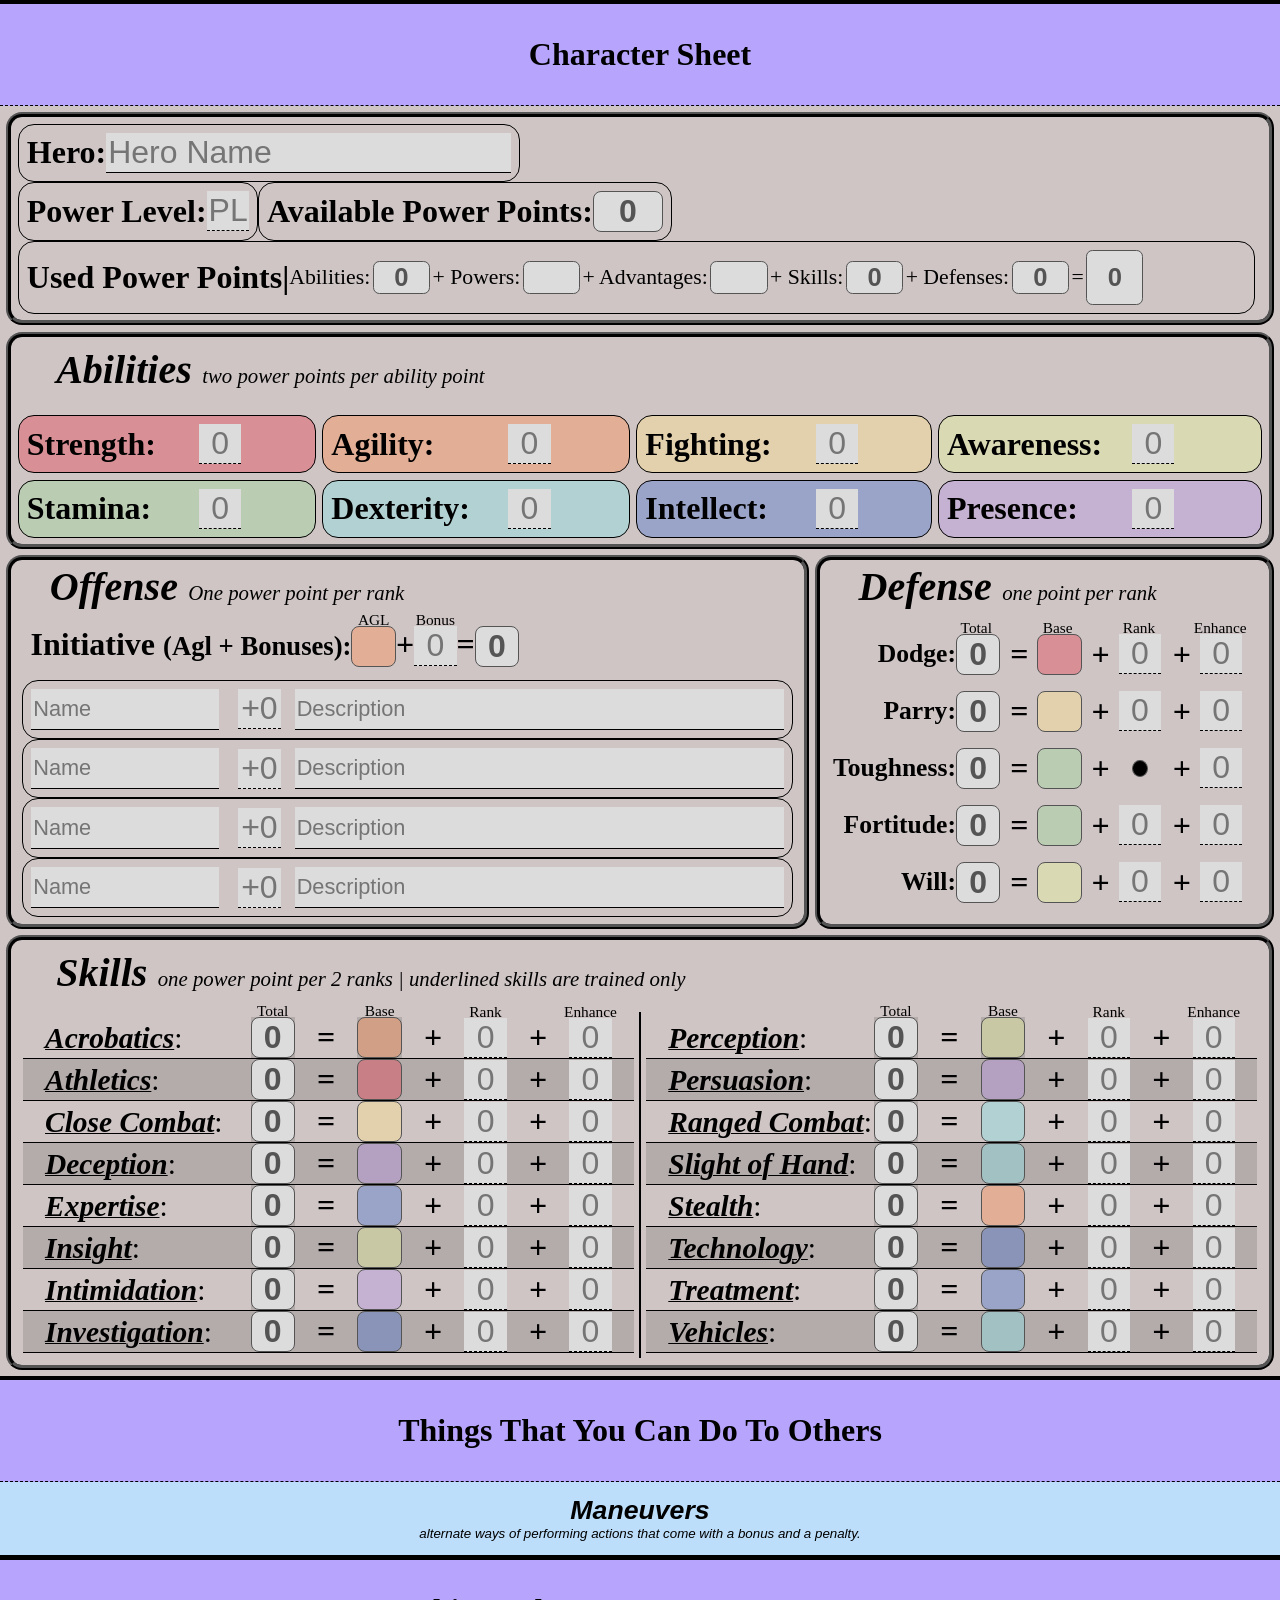
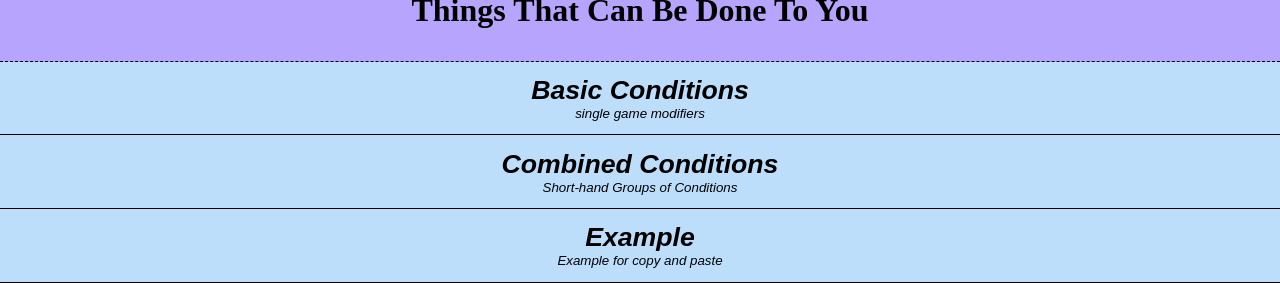
==== index.html @ 8c750462 "Rename Index.html to index.html" ====
<!DOCTYPE html>
<html lang="en">

<head>
    <meta charset="UTF-8">
    <meta name="viewport" content="width=device-width, initial-scale=1.0">
    <link rel="stylesheet" href="style.css">
    <script src="script.js" defer></script>
    <script src="sheetManager.js" defer></script>
    <title>Testing site</title>
</head>

<body>
    <div id="sectionSeparator">
        <H2>Character Sheet</H2>
    </div>
    <div id="characterinfo">
        <div id="basicinfo">
            <div class="inputgroup">
                <label>Hero:</label>
                <input type="text" placeholder="Hero Name" id="heroName">
            </div>
            <div id="row2">
                <div class="inputgroup">
                    <label>Power Level:</label>
                    <input type="number" id="powerLevel" placeholder="PL">
                </div>
                <div class="inputgroup">
                    <label>Available Power Points:</label>
                    <div class="errorwrapper">
                        <input type="number" id="availablePowerPoints" placeholder="" disabled>
                        <span class="errorflag">Extremely Loud Incorrect Buzzer</span>
                    </div>
                </div>
            </div>
            <div id="pointtotals">
                <label>Used Power Points|</label>
                <label class="small">Abilities:</label>
                <input id="usedAbilityPoints" class="usedPoints" disabled>
                <label class="small">+ Powers:</label>
                <input id="usedOffensePoints" class="usedPoints" disabled>
                <label class="small">+ Advantages:</label>
                <input id="UsedAdvantagePoints" class="usedPoints" disabled>
                <label class="small">+ Skills:</label>
                <input id="UsedSkillPoints" class="usedPoints" disabled>
                <label class="small">+ Defenses:</label>
                <input id="UsedDefenseStatPoints" class="usedPoints" disabled>
                <label class="small"> = </label>
                <input id="spentTotal" disabled>
            </div>
        </div>
        <div id="abilities">
            <div class="sectionTitle">
                <h1>Abilities</h1>
                <p>two power points per ability point</p>
            </div>
            <div class="inputgroup">
                <label>Strength:</label>
                <input type="number" id="strength" class="abilityscore" min="-5" placeholder="0">
            </div>
            <div class="inputgroup">
                <label>Agility:</label>
                <input type="number" id="agility" class="abilityscore" placeholder="0">
            </div>
            <div class="inputgroup">
                <label>Fighting:</label>
                <input type="number" id="fighting" class="abilityscore" placeholder="0">
            </div>
            <div class="inputgroup">
                <label>Awareness:</label>
                <input type="number" id="awareness" class="abilityscore" placeholder="0">
            </div>
            <div class="inputgroup">
                <label>Stamina:</label>
                <input type="number" id="stamina" class="abilityscore" placeholder="0">
            </div>
            <div class="inputgroup">
                <label>Dexterity:</label>
                <input type="number" id="dexterity" class="abilityscore" placeholder="0">
            </div>
            <div class="inputgroup">
                <label>Intellect:</label>
                <input type="number" id="intellect" class="abilityscore" placeholder="0">
            </div>
            <div class="inputgroup">
                <label>Presence:</label>
                <input type="number" id="presence" class="abilityscore" placeholder="0">
            </div>
        </div>
        <div id="combat">
            <div id="offense">
                <div class="sectionTitle">
                    <h1>Offense</h1>
                    <p>One power point per rank</p>
                </div>
                <div id="Initiativeblock">
                    <label>Initiative <small>(Agl + Bonuses):</small></label>
                    <div class="inputmarker">
                        <label>AGL</label>
                        <input type="number" class="agilityDisplay" disabled>
                    </div>
                    <label>+</label>
                    <div class="inputmarker">
                        <label>Bonus</label>
                        <input type="number" id="initiativeBonus" placeholder="0">
                    </div>
                    <label>=</label>
                    <input type="number" id="initiative" disabled>
                </div>
                <div class="inputgroup">
                    <input type="text" id="offensename1" placeholder="Name">
                    <input type="number" id="offenserank1" placeholder="+0">
                    <input type="text" id="offensedescription1" placeholder="Description">
                </div>
                <div class="inputgroup">
                    <input type="text" id="offensename2" placeholder="Name">
                    <input type="number" id="offenserank2" placeholder="+0">
                    <input type="text" id="offensedescription2" placeholder="Description">
                </div>
                <div class="inputgroup">
                    <input type="text" id="offensename3" placeholder="Name">
                    <input type="number" id="offenserank3" placeholder="+0">
                    <input type="text" id="offensedescription3" placeholder="Description">
                </div>
                <div class="inputgroup">
                    <input type="text" id="offensename4" placeholder="Name">
                    <input type="number" id="offenserank4" placeholder="+0">
                    <input type="text" id="offensedescription4" placeholder="Description">
                </div>
            </div>
            <div id="defense">
                <div class="sectionTitle">
                    <h1>Defense</h1>
                    <p>one point per rank</p>
                </div>
                <div class="inputgroup">
                    <label class="defname">Dodge:</label>
                    <div class="inputmarker">
                        <label>Total</label>
                        <input type="number" id="dodgeTotal" disabled>
                        <span id="dodgeToughnessError" class="errorflag">Dodge + Toughness cannot be greater than Power
                            Level</span>
                    </div>
                    <label>=</label>
                    <div class="inputmarker">
                        <label>base</label>
                        <input type="number" class="strengthDisplay" disabled>
                    </div>
                    <label>+</label>
                    <div class="inputmarker">
                        <label>rank</label>
                        <input type="number" id="dodgeRank" class="defenseRank" placeholder="0">
                    </div>
                    <label>+</label>
                    <div class="inputmarker">
                        <label>enhance</label>
                        <input type="number" id="dodgeEnhance" class="defenseEnhance" placeholder="0">
                    </div>
                </div>
                <div class="inputgroup">
                    <label class="defname">Parry:</label>
                    <div class="errorwrapper">
                        <input type="number" id="parryTotal" disabled>
                        <span id="parryToughnessError" class="errorflag">Parry + Toughness cannot be greater than Power
                            Level</span>
                    </div>
                    <label>=</label>
                    <input type="number" class="fightingDisplay" disabled>
                    <label>+</label>
                    <input type="number" id="parryRank" class="defenseRank" placeholder="0">
                    <label>+</label>
                    <input type="number" id="parryEnhance" class="defenseEnhance" placeholder="0">
                </div>
                <div class="inputgroup">
                    <label class="defname">Toughness:</label>
                    <div class="errorwrapper">
                        <input type="number" id="toughnessTotal" disabled class="TPConflict">
                        <span id="toughnessDodgeError" class="errorflag">
                            Dodge + Toughness cannot be greater than Power Level
                        </span>
                        <span id="toughnessParryError" class="errorflag">
                            Parry+ Toughness cannot be greater than Power Level
                        </span>
                        <span id="tdpError" class="errorflag">
                            Dodge + Toughness cannot be greater than Power Level<br>
                            &nbsp;Parry + Toughness cannot be greater than Power Level
                        </span>
                    </div>
                    <label>=</label>
                    <input type="number" class="staminaDisplay" disabled>
                    <label>+</label>
                    <input type="number" id="toughnessRank" class="defenseRank" disabled>
                    <label>+</label>
                    <input type="number" id="toughnessEnhance" class="defenseEnhance" placeholder="0">
                </div>
                <div class="inputgroup">
                    <label class="defname">Fortitude:</label>
                    <div class="errorwrapper">
                        <input type="number" id="fortitudeTotal" disabled>
                        <span id="fortitudeWillError" class="errorflag">
                            Fortitude + Will cannot be greater than Power Level
                        </span>
                    </div>
                    <label>=</label>
                    <input type="number" class="staminaDisplay" disabled>
                    <label>+</label>
                    <input type="number" id="fortitudeRank" class="defenseRank" placeholder="0">
                    <label>+</label>
                    <input type="number" id="fortitudeEnhance" class="defenseEnhance" placeholder="0">
                </div>
                <div class="inputgroup">
                    <label class="defname">Will:</label>
                    <div class="errorwrapper">
                        <input type="number" id="willTotal" disabled>
                        <span id="fortitudeWillError" class="errorflag">
                            Fortitude + Will cannot be greater than Power Level
                        </span>
                    </div>
                    <label>=</label>
                    <input type="number" class="awarenessDisplay" disabled>
                    <label>+</label>
                    <input type="number" id="willRank" class="defenseRank" placeholder="0">
                    <label>+</label>
                    <input type="number" id="willEnhance" class="defenseEnhance" placeholder="0">
                </div>
            </div>
        </div>
        <div id="skills">
            <div class="sectionTitle">
                <h1>Skills</h1>
                <p>one power point per 2 ranks | underlined skills are trained only</p>
            </div>
            <div id="skillList">
                <div class="skillSplitter">
                    <div class='skillinputgroup'>
                        <label class='skillName'> <strong>Acrobatics</strong>:</label>
                        <div class="inputmarker">
                            <label>Total</label>
                            <div class='errorwrapper'>
                                <input type='number' id='AcrobaticsTotal' class='skillTotal' disabled>
                                <span id='AcrobaticsError' class='errorflag'> Skill modifier totals cannot be more than
                                    Power Level +10 </span>
                            </div>
                        </div>
                        <label> =</label>
                        <div class="inputmarker">
                            <label>Base</label>
                            <input type='number' class='agilityDisplay skillDisplay' id='AcrobaticsDisplay' disabled>
                        </div>
                        <label> +</label>
                        <div class="inputmarker">
                            <label>Rank</label>
                            <input type='number' id='AcrobaticsRank' class='skillRank' placeholder='0'>
                        </div>
                        <label> +</label>
                        <div class="inputmarker">
                            <label>Enhance</label>
                            <input type='number' id='AcrobaticsEnhance' class='skillEnhance' placeholder='0'>
                        </div>
                    </div>
                    <div class='skillinputgroup'>
                        <label class='skillName'> <strong>Athletics</strong>:</label>
                        <div class='errorwrapper'>
                            <input type='number' id='AthleticsTotal' class='skillTotal' disabled>
                            <span id='AthleticsError' class='errorflag'> Skill modifier totals cannot be more than Power
                                Level +10 </span>
                        </div>
                        <label> =</label>
                        <input type='number' class='strengthDisplay skillDisplay' id='AthleticsDisplay' disabled>
                        <label> +</label>
                        <input type='number' id='AthleticsRank' class='skillRank' placeholder='0'>
                        <label> +</label>
                        <input type='number' id='AthleticsEnhance' class='skillEnhance' placeholder='0'>
                    </div>
                    <div class='skillinputgroup'>
                        <label class='skillName'> <strong>Close Combat</strong>:</label>
                        <div class='errorwrapper'>
                            <input type='number' id='CloseCombatTotal' class='skillTotal' disabled>
                            <span id='CloseCombatError' class='errorflag'> Skill modifier totals cannot be more than
                                Power Level +10 </span>
                        </div>
                        <label> =</label>
                        <input type='number' class='fightingDisplay skillDisplay' id='CloseCombatDisplay' disabled>
                        <label> +</label>
                        <input type='number' id='CloseCombatRank' class='skillRank' placeholder='0'>
                        <label> +</label>
                        <input type='number' id='CloseCombatEnhance' class='skillEnhance' placeholder='0'>
                    </div>
                    <div class='skillinputgroup'>
                        <label class='skillName'> <strong>Deception</strong>:</label>
                        <div class='errorwrapper'>
                            <input type='number' id='DeceptionTotal' class='skillTotal' disabled>
                            <span id='DeceptionError' class='errorflag'> Skill modifier totals cannot be more than Power
                                Level +10 </span>
                        </div>
                        <label> =</label>
                        <input type='number' class='presenceDisplay skillDisplay' id='DeceptionDisplay' disabled>
                        <label> +</label>
                        <input type='number' id='DeceptionRank' class='skillRank' placeholder='0'>
                        <label> +</label>
                        <input type='number' id='DeceptionEnhance' class='skillEnhance' placeholder='0'>
                    </div>
                    <div class='skillinputgroup'>
                        <label class='skillName'> <strong>Expertise</strong>:</label>
                        <div class='errorwrapper'>
                            <input type='number' id='ExpertiseTotal' class='skillTotal' disabled>
                            <span id='ExpertiseError' class='errorflag'> Skill modifier totals cannot be more than Power
                                Level +10 </span>
                        </div>
                        <label> =</label>
                        <input type='number' class='intellectDisplay skillDisplay' id='ExpertiseDisplay' disabled>
                        <label> +</label>
                        <input type='number' id='ExpertiseRank' class='skillRank' placeholder='0'>
                        <label> +</label>
                        <input type='number' id='ExpertiseEnhance' class='skillEnhance' placeholder='0'>
                    </div>
                    <div class='skillinputgroup'>
                        <label class='skillName'> <strong>Insight</strong>:</label>
                        <div class='errorwrapper'>
                            <input type='number' id='InsightTotal' class='skillTotal' disabled>
                            <span id='InsightError' class='errorflag'> Skill modifier totals cannot be more than Power
                                Level +10 </span>
                        </div>
                        <label> =</label>
                        <input type='number' class='awarenessDisplay skillDisplay' id='InsightDisplay' disabled>
                        <label> +</label>
                        <input type='number' id='InsightRank' class='skillRank' placeholder='0'>
                        <label> +</label>
                        <input type='number' id='InsightEnhance' class='skillEnhance' placeholder='0'>
                    </div>
                    <div class='skillinputgroup'>
                        <label class='skillName'> <strong>Intimidation</strong>:</label>
                        <div class='errorwrapper'>
                            <input type='number' id='IntimidationTotal' class='skillTotal' disabled>
                            <span id='IntimidationError' class='errorflag'> Skill modifier totals cannot be more than
                                Power Level +10 </span>
                        </div>
                        <label> =</label>
                        <input type='number' class='presenceDisplay skillDisplay' id='IntimidationDisplay' disabled>
                        <label> +</label>
                        <input type='number' id='IntimidationRank' class='skillRank' placeholder='0'>
                        <label> +</label>
                        <input type='number' id='IntimidationEnhance' class='skillEnhance' placeholder='0'>
                    </div>
                    <div class='skillinputgroup'>
                        <label class='skillName'> <strong>Investigation</strong>:</label>
                        <div class='errorwrapper'>
                            <input type='number' id='InvestigationTotal' class='skillTotal' disabled>
                            <span id='InvestigationError' class='errorflag'> Skill modifier totals cannot be more than
                                Power Level +10 </span>
                        </div>
                        <label> =</label>
                        <input type='number' class='intellectDisplay skillDisplay' id='InvestigationDisplay' disabled>
                        <label> +</label>
                        <input type='number' id='InvestigationRank' class='skillRank' placeholder='0'>
                        <label> +</label>
                        <input type='number' id='InvestigationEnhance' class='skillEnhance' placeholder='0'>
                    </div>
                </div>
                <div class="skillSplitter">
                    <div class='skillinputgroup'>
                        <label class='skillName'> <strong>Perception</strong>:</label>
                        <div class="inputmarker">
                            <label>total</label>
                            <div class='errorwrapper'>
                                <input type='number' id='PerceptionTotal' class='skillTotal' disabled>
                                <span id='PerceptionError' class='errorflag'> Skill modifier totals cannot be more than
                                    Power Level +10 </span>
                            </div>
                        </div>
                        <label> =</label>
                        <div class="inputmarker">
                            <label>Base</label>
                            <input type='number' class='awarenessDisplay skillDisplay' id='PerceptionDisplay' disabled>
                        </div>
                        <label> +</label>
                        <div class="inputmarker">
                            <label>Rank</label>
                            <input type='number' id='PerceptionRank' class='skillRank' placeholder='0'>
                        </div>
                        <label> +</label>
                        <div class="inputmarker">
                            <label>Enhance</label>
                            <input type='number' id='PerceptionEnhance' class='skillEnhance' placeholder='0'>
                        </div>
                    </div>
                    <div class='skillinputgroup'>
                        <label class='skillName'> <strong>Persuasion</strong>:</label>
                        <div class='errorwrapper'>
                            <input type='number' id='PersuasionTotal' class='skillTotal' disabled>
                            <span id='PersuasionError' class='errorflag'> Skill modifier totals cannot be more than
                                Power Level +10 </span>
                        </div>
                        <label> =</label>
                        <input type='number' class='presenceDisplay skillDisplay' id='PersuasionDisplay' disabled>
                        <label> +</label>
                        <input type='number' id='PersuasionRank' class='skillRank' placeholder='0'>
                        <label> +</label>
                        <input type='number' id='PersuasionEnhance' class='skillEnhance' placeholder='0'>
                    </div>
                    <div class='skillinputgroup'>
                        <label class='skillName'> <strong>Ranged Combat</strong>:</label>
                        <div class='errorwrapper'>
                            <input type='number' id='RangedCombatTotal' class='skillTotal' disabled>
                            <span id='RangedCombatError' class='errorflag'> Skill modifier totals cannot be more than
                                Power Level +10 </span>
                        </div>
                        <label> =</label>
                        <input type='number' class='dexterityDisplay skillDisplay' id='RangedCombatDisplay' disabled>
                        <label> +</label>
                        <input type='number' id='RangedCombatRank' class='skillRank' placeholder='0'>
                        <label> +</label>
                        <input type='number' id='RangedCombatEnhance' class='skillEnhance' placeholder='0'>
                    </div>
                    <div class='skillinputgroup'>
                        <label class='skillName'> <strong>Slight of Hand</strong>:</label>
                        <div class='errorwrapper'>
                            <input type='number' id='SlightofHandTotal' class='skillTotal' disabled>
                            <span id='SlightofHandError' class='errorflag'> Skill modifier totals cannot be more than
                                Power Level +10 </span>
                        </div>
                        <label> =</label>
                        <input type='number' class='dexterityDisplay skillDisplay' id='SlightofHandDisplay' disabled>
                        <label> +</label>
                        <input type='number' id='SlightofHandRank' class='skillRank' placeholder='0'>
                        <label> +</label>
                        <input type='number' id='SlightofHandEnhance' class='skillEnhance' placeholder='0'>
                    </div>
                    <div class='skillinputgroup'>
                        <label class='skillName'> <strong>Stealth</strong>:</label>
                        <div class='errorwrapper'>
                            <input type='number' id='StealthTotal' class='skillTotal' disabled>
                            <span id='StealthError' class='errorflag'> Skill modifier totals cannot be more than Power
                                Level +10 </span>
                        </div>
                        <label> =</label>
                        <input type='number' class='agilityDisplay skillDisplay' id='StealthDisplay' disabled>
                        <label> +</label>
                        <input type='number' id='StealthRank' class='skillRank' placeholder='0'>
                        <label> +</label>
                        <input type='number' id='StealthEnhance' class='skillEnhance' placeholder='0'>
                    </div>
                    <div class='skillinputgroup'>
                        <label class='skillName'> <strong>Technology</strong>:</label>
                        <div class='errorwrapper'>
                            <input type='number' id='TechnologyTotal' class='skillTotal' disabled>
                            <span id='TechnologyError' class='errorflag'> Skill modifier totals cannot be more than
                                Power Level +10 </span>
                        </div>
                        <label> =</label>
                        <input type='number' class='intellectDisplay skillDisplay' id='TechnologyDisplay' disabled>
                        <label> +</label>
                        <input type='number' id='TechnologyRank' class='skillRank' placeholder='0'>
                        <label> +</label>
                        <input type='number' id='TechnologyEnhance' class='skillEnhance' placeholder='0'>
                    </div>
                    <div class='skillinputgroup'>
                        <label class='skillName'> <strong>Treatment</strong>:</label>
                        <div class='errorwrapper'>
                            <input type='number' id='TreatmentTotal' class='skillTotal' disabled>
                            <span id='TreatmentError' class='errorflag'> Skill modifier totals cannot be more than Power
                                Level +10 </span>
                        </div>
                        <label> =</label>
                        <input type='number' class='intellectDisplay skillDisplay' id='TreatmentDisplay' disabled>
                        <label> +</label>
                        <input type='number' id='TreatmentRank' class='skillRank' placeholder='0'>
                        <label> +</label>
                        <input type='number' id='TreatmentEnhance' class='skillEnhance' placeholder='0'>
                    </div>
                    <div class='skillinputgroup'>
                        <label class='skillName'> <strong>Vehicles</strong>:</label>
                        <div class='errorwrapper'>
                            <input type='number' id='VehiclesTotal' class='skillTotal' disabled>
                            <span id='VehiclesError' class='errorflag'> Skill modifier totals cannot be more than Power
                                Level +10 </span>
                        </div>
                        <label> =</label>
                        <input type='number' class='dexterityDisplay skillDisplay' id='VehiclesDisplay' disabled>
                        <label> +</label>
                        <input type='number' id='VehiclesRank' class='skillRank' placeholder='0'>
                        <label> +</label>
                        <input type='number' id='VehiclesEnhance' class='skillEnhance' placeholder='0'>
                    </div>
                </div>
            </div>
        </div>
    </div>
    <div id="sectionSeparator">
        <H2>Things that you can do to others</H2>
    </div>
    <div id="Maneuvers">
        <button type="button" class="title">
            <p><strong>Maneuvers</strong></p>
            <p>alternate ways of performing actions that come with a bonus and a penalty.</p>
        </button>
        <div class="info">
            <p>
                The values listed in the table below are the maximum modifiers. Lower modifiers can be used as long as
                the
                bonus and penalty stay equal.<br>
                Maneuvers cannot be done if they would reduce the penalized modifier below +0 OR increase the modifier
                gaining the bonus to more than twice it's original value.
            </p>
            <table>
                <tr>
                    <th>Maneuver</th>
                    <th>Bonus</th>
                    <th>Penalty</th>
                    <th>Notes</th>
                </tr>
                <tr>
                    <td>Accurate Attack</td>
                    <td>+2 to hit</td>
                    <td>-2 to effect</td>
                    <td>---</td>
                </tr>
                <tr>
                    <td>All Out Attack</td>
                    <td>+2 to effect</td>
                    <td>-2 to defense</td>
                    <td>---</td>
                </tr>
                <tr>
                    <td>Defensive Attack</td>
                    <td>+2 to defense</td>
                    <td>-2 to hit</td>
                    <td>cannot be used with the defense action</td>
                </tr>
                <tr>
                    <td>Power Attack</td>
                    <td>+2 to effect</td>
                    <td>-2 to hit</td>
                    <td>---</td>
                </tr>
                <tr>
                    <td>Slam Attack</td>
                    <td>Damage = speed/damage +1 circumstance bonus (+2 at full speed)</td>
                    <td>Must roll TGH against half the damage dealt</td>
                    <td>---</td>
                </tr>
                <tr>
                    <td id="FinishingBlow">Finishing Blow</td>
                    <td>---</td>
                    <td>---</td>
                    <td>Auto hit OR attack vs a DC of 10 and auto crit on success</td>
                </tr>
                <tr>
                    <td>Team Up Attack</td>
                    <td>Combine multiple attackers to overwhelm an opponent</td>
                    <td>All involved characters must delay to the same turn <br> All attacks must be within 5 ranks of
                        each
                        other and resisted with the same effect.</td>
                    <td>
                        each attacker makes an attack against the defense, The largest effect rank gets a +2
                        circumstance
                        bonus to rank on 1 DoS or +5 on 3 &ge; DoS
                    </td>
                </tr>
            </table>
        </div>
    </div>
    <div id="sectionSeparator">
        <H2>Things that can be done to you</H2>
    </div>
    <div id="Conditions">
        <button type="button" class="title">
            <p><strong>Basic Conditions</strong></p>
            <p>single game modifiers</p>
        </button>
        <div class="info">
            <p>
                These are the basic building blocks of conditions.
            </p>
            <ul>
                <li><strong>Compelled:</strong> limited to free actions and one standard action per turn, chosen by
                    another, controlling character. superseded by Controlled.</li>
                <li><strong>Controlled:</strong> The character's actions each turn are dictated by another, controlling
                    character</li>
                <li><strong>Dazed:</strong> limited to free actions and a single standard action, that action may be
                    used
                    to move as usual. Superseded by Stunned</li>
                <li><strong>Debilitated:</strong> happens when a character has one or more abilities lowered below -5.
                    see the debilitated table below</li>
                <li><strong>Defenseless:</strong> Active defense of 0. allows for the Finishing Blow <a
                        href="#Maneuvers">maneuver</a></li>
                <li><strong>Disabled:</strong> -5 circumstance penalty on checks. If the penalty is for a specific check
                    it is added to the name. Superseded by Debilitated if it applies to the same ability</li>
                <li><strong>Fatigued:</strong> same as hindered, but characters recover after an hour of rest</li>
                <li><strong>Hindered:</strong> -1 speed rank (move at half speed). superseded by Immobile</li>
                <li><strong>Immobile:</strong> no movement speed and cannot move from the spot they occupy. Immobile
                    does not affect their ability to take actions</li>
                <li><strong>Impaired:</strong> -2 circumstance penalty on checks. If the penalty is for a specific check
                    it is added to the name superseded by Disabled</li>
                <li><strong>Normal:</strong> The character is unaffected by other conditions at this time, acting
                    normally</li>
                <li><strong>Stunned:</strong> Cannot take any actions, even free actions</li>
                <li><strong>Transformed:</strong> Some or all traits altered by an outside agency. Effects can vary
                    greatly however the character's character point total does not increase.</li>
                <li><strong>Unaware:</strong> Unable to make interaction or Perception checks or any action based on
                    them. If the penalty is for a specific check it is added to the name others have full concealment
                    from all of a character's unaware senses</li>
                <li><strong>Vulnerable:</strong> Active defenses are halved (rounding up). Superseded by Defenseless
                </li>
                <li><strong>Weakened:</strong> Temporary loss of character points in a trait. Superseded by Debilitated
                </li>
            </ul>
            <h3>Debilitated</h3>
            <p>Debilitated is the lowest that ability ranks can get, once debilitated they cannot lower any
                further</p>
            <table>
                <tr>
                    <th>Ability below -5</th>
                    <th>Effect</th>
                </tr>
                <tr>
                    <td>Strength, Agility, or Dexterity</td>
                    <td>Target is Defenseless, Immobilized, and Stunned</td>
                </tr>
                <tr>
                    <td>Stamina</td>
                    <td>Target is dying and has a -5 to Fortitude checks to avoid death</td>
                </tr>
                <tr>
                    <td>Fighting</td>
                    <td>Target is Dazed, Defenseless, and cannot make close attacks </td>
                </tr>
                <tr>
                    <td>Intellect, Awareness, or Presence</td>
                    <td>Target is Unaware and remains as such until restored to at least a -5 rank</td>
                </tr>
            </table>
        </div>
    </div>
    <div id="Combined Conditions">
        <button type="button" class="title">
            <p><strong>Combined Conditions</strong></p>
            <p>Short-hand Groups of Conditions</p>
        </button>
        <div class="info">
            <p>
                Combined conditions are, as the name implies, several basic conditions bundled under a single descriptor
                <br>
                The individual conditions that make up a combined condition can be removed or superseded with
                individually.
            <ul>
                <li><strong>Asleep:</strong> Defenseless, Stunned, and Unaware. <br> removed by a hearing perception
                    check over 3 DoS, any sudden movement, or any effect that allows a resistance check.</li>
                <li><strong>Blind:</strong> Hindered, Visually Unaware, and Vulnerable. Also may be Impaired or Disabled
                    for activities involving vision</li>
                <li><strong>Bound:</strong> Defenseless, Immobile, and Impaired</li>
                <li><strong>Deaf:</strong> Allows for Surprise Attacks, interaction is limited to sign-language and
                    lip-reading</li>
                <li><strong>Dying:</strong> Incapacitated and near death. When this condition is gained make a DC 15
                    Fort check. 1 DoS nothing happens, 2 Dos character stabilizes, Fail character remains dying. 3 total
                    DoF means death. Make fortitude checks until dead or stabilized </li>
                <li><strong>Entranced:</strong>Stunned, can only pay attention to the entrancing effect. <br> removed by
                    any obvious threat, or ally interaction check of DC 10 + effect rank</li>
                <li><strong>Exhausted:</strong> Impaired and Hindered. <br> recover after an hour of rest in comfort
                </li>
                <li><strong>Incapacitated:</strong> Defenseless, Stunned, and Unaware. Also fall Prone unless there is
                    outside support</li>
                <li><strong>Paralyzed:</strong> Defenseless, Immobile, Physically Stunned. unable to move by still aware
                    and able to do purely mental actions</li>
                <li><strong>Prone:</strong> Hindered. -5 circumstance penalty on close attack checks. Opponents gain a
                    +5 bonus to close attack checks but a -5 penalty to ranged attacks</li>
                <li><strong>Restrained:</strong> Hindered and Vulnerable. If the restraints are anchored to a immovable
                    object or character you are Immobile instead of Hindered</li>
                <li><strong>Staggered:</strong> Dazed and Hindered</li>
                <li><strong>Suprised:</strong> Stunned and Vulnerable</li>
            </ul>

        </div>
    </div>
    <div id="Example">
        <button type="button" class="title">
            <p><strong>Example</strong></p>
            <p>Example for copy and paste</p>
        </button>
        <div class="info">
            <p>
                This is where the description or extra notes go
            </p>
            <table>
                <tr>
                    <th>Column 1 Title</th>
                    <th>Column 2 Title</th>
                </tr>
                <tr>
                    <td>Column 1 Name</td>
                    <td>Column 2 Information</td>
                </tr>
            </table>

        </div>
    </div>
</body>

</html>
---- style.css ----
:root {
    /* General colors */
    --body-bg: rgb(207, 197, 197);
    --input-color: gainsboro;
    --error-color: rgb(248, 53, 53);
    /* ability colors */
    --str-color: rgba(231 62 79/.4);
    --agl-color: rgba(252 141 79/.4);
    --ftg-color: rgba(254 224 139/.4);
    --awe-color: rgba(230 245 152/.4);
    --sta-color: rgba(153 213 148/.4);
    --dex-color: rgba(132 225 230/.4);
    --int-color: rgba(73, 114, 202, 0.4);
    --pre-color: rgba(180 146 224/.4);

}

/* #region Remove the number arrows (not my code) */
input[type="number"]::-webkit-inner-spin-button,
input[type="number"]::-webkit-outer-spin-button {
    -webkit-appearance: none;
    margin: 0;
}

input[type="number"] {
    -moz-appearance: textfield;
    appearance: textfield;
}

/* #endregion */
body {
    margin: 0;
    background-color: var(--body-bg);
}

/* #region collapsables */
.active, .title:hover {
    background-color: rgb(227, 241, 252);
}

.title {
    background-color: rgb(188, 222, 250);
    padding: 1em;
    border: none;
    width: 100%;
    border-bottom: 1px solid;


    strong {
        font-size: 2em;
        font-weight: 550;
        text-align: center;
        margin-bottom: 0%;
        margin-top: 0;
    }

    p {
        text-align: center;
        font-weight: lighter;
        margin: 0;
        font-style: italic;
    }
}

.info {
    display: none;
    overflow: hidden;
    align-items: center;
    flex-direction: column;
    padding-bottom: 1em;
    background-color: white;

    p {
        padding-left: 5%;
        padding-right: 5%;
        text-align: center;
    }
}

/* #endregion */
/* #region Table rules */

tr:nth-child(even) {
    background-color: rgb(226, 241, 253);
}

td:first-child {
    font-weight: bold;
    padding: 1em;
}

td {
    padding: 1em;
}

th {
    padding: 1em;
    font-size: large;
    border-bottom: 1px solid;
}

table, th, td {
    border-left: 1px solid;
    border-right: 1px solid;
    border-collapse: collapse;
    text-align: center;
}

table {
    border: 1px solid;
    width: 90%;

}

/* #endregion */
/* #region list rules */
ul {
    list-style-type: none;
    column-count: 2;
    border: 1px solid;
    width: 90%;
    padding: .5em;
    margin: 0;
}

li {
    padding: .5em;

}

li:nth-child(even) {
    background-color: rgb(226, 241, 253);

}

/* #endregion */
/* #region general text */
h2 {
    text-align: center;
    text-transform: capitalize;
    font-size: 2em;
    padding: 1em;
    margin: auto;
    border-bottom: 1px dashed;
    border-top: 4px solid;
    background-color: rgb(183, 164, 252);
}

h3 {
    text-align: center;
    text-transform: capitalize;
    font-size: 1.7em;
    padding: 1em;
    margin: auto;
    border-bottom: 1px dashed;
    width: 100%;
}

.disabled {
    display: none;
}

/* #endregion */


#characterinfo {
    margin: 0;
    padding: 0;


    label {
        font-size: 2.5vw;
        font-weight: bold;
    }

    input[type="number"] {
        width: 3vw;
        text-align: center;
        border: none;
        border-bottom: 1px dashed;
    }

    input[disabled] {
        border: 1px solid;
        border-radius: .25em;
        font-weight: bold;
    }

    input {
        font-size: 2.5vw;
        border: none;
        border-bottom: 1px dashed;
        background-color: var(--input-color);
        padding: auto;

        &[type="text"] {
            border-bottom: 1px solid;
        }

        &.strengthDisplay {
            background-color: var(--str-color);
        }

        &.agilityDisplay {
            background-color: var(--agl-color);
        }

        &.fightingDisplay {
            background-color: var(--ftg-color);
        }

        &.awarenessDisplay {
            background-color: var(--awe-color)
        }

        &.staminaDisplay {
            background-color: var(--sta-color);
        }

        &.dexterityDisplay {
            background-color: var(--dex-color);
        }

        &.intellectDisplay {
            background-color: var(--int-color);
        }

        &.presenceDisplay {
            background-color: var(--pre-color);
        }
    }

    textarea {
        font-size: 2vw;
        border: none;
        border-bottom: 1px solid;
        background-color: var(--input-color);
        resize: none;
        field-sizing: content;
        min-height: 2.5vw;
        font-family: 'Gill Sans', 'Gill Sans MT', Calibri, 'Trebuchet MS', sans-serif;
    }

    .inputgroup {
        display: flex;
        flex-direction: row;
        align-items: center;
        border: 1px solid;
        width: fit-content;
        padding: .5em;
        border-radius: 1em;
    }

    .inputmarker {
        position: relative;

        label {
            font-size: 1.2vw;
            position: absolute;
            top: -1.2vw;
            left: 50%;
            transform: translate(-50%);
            font-weight: 300;
            text-align: center;
            text-transform: capitalize;

        }
    }


    .sectionTitle {
        display: inline-flex;
        align-items: baseline;
        grid-column: 1 /span 4;
        margin: 0;
        margin-left: 3vw;

        h1 {
            margin: 0;
            padding-bottom: 0;
            width: fit-content;
            font-size: 2.5em;
            font-style: oblique;
        }

        p {
            text-align: left;
            margin-left: .5em;
            font-size: 1.3em;
            font-style: oblique;
        }
    }
}

/* #region Error handling */
.errorwrapper {
    position: relative;
}

.errorflag {
    display: none;

}

.error, .TDConflict, .TPConflict, .TDPConflict {
    color: var(--error-color);
}

.error:hover+.errorflag {
    display: block;
    position: absolute;
    font-size: large;
    width: auto;
    padding: 1vw;
    left: 50%;
    top: 110%;
    transform: translate(-50%, 0);
    white-space: nowrap;
    z-index: 999;
    border: 3px var(--error-color) dashed;
    border-radius: 1em;
    box-shadow: 3px 5px black;
    background-color: var(--input-color);
}

/* #endregion */
#basicinfo {
    border: 5px ridge black;
    border-radius: 1em;
    padding: .5vw;
    margin: .5vw;

    #row2 {
        display: flex;
        flex-direction: row;

        #availablePowerPoints {
            width: 2em;
            background-color: var(--input-color);
        }

    }

    #pointtotals {

        display: flex;
        align-items: center;
        border: 1px solid;
        width: 98%;
        padding: .5em;
        border-radius: 1em;

        input {
            width: 4vw;
            font-size: 2vw;
            margin-right: .2vw;
            margin-left: .2vw;
            text-align: center;
        }

        label {
            white-space: nowrap;
        }

        label.small {
            font-size: 1.7vw;
            font-weight: 100;
            white-space: nowrap;
        }

        #spentTotal {
            width: 4vw;
            height: 4vw;
            font-weight: bold;
            text-align: center;
        }
    }
}

#abilities {
    display: grid;
    grid-template-columns: auto auto auto auto;
    grid-template-rows: auto auto auto;
    gap: .5vw;
    width: auto;
    border: 5px ridge black;
    border-radius: 1em;
    padding: .5vw;
    margin: .5vw;

    .inputgroup {
        display: grid;
        grid-template-columns: 50% 50%;
        gap: 2.5vw;
        width: auto;
        margin: 0;

    }

    .inputgroup {
        &:has(input[id="strength"]) {
            background-color: var(--str-color);
        }

        &:has(input[id="agility"]) {
            background-color: var(--agl-color);
        }

        &:has(input[id="fighting"]) {
            background-color: var(--ftg-color);
        }

        &:has(input[id="awareness"]) {
            background-color: var(--awe-color)
        }

        &:has(input[id="stamina"]) {
            background-color: var(--sta-color);
        }

        &:has(input[id="dexterity"]) {
            background-color: var(--dex-color);
        }

        &:has(input[id="intellect"]) {
            background-color: var(--int-color);
        }

        &:has(input[id="presence"]) {
            background-color: var(--pre-color);
        }
    }
}

#combat {
    display: grid;
    grid-template-columns: 7fr 4fr;
    column-gap: .5vw;
    margin: .5vw;
}

#offense {
    display: flex;
    flex-direction: column;
    border: 5px ridge black;
    border-radius: 1em;
    padding-bottom: .5vw;
    width: auto;

    #Initiativeblock {
        display: flex;
        margin-left: 1.5vw;
        width: 70%;
        margin-bottom: 1vw;
    }

    .inputgroup {
        display: grid;
        grid-template-columns: 25% 10% 65%;
        align-self: center;
        width: 95%;
        position: relative;

        input[placeholder="+0"] {
            align-self: center;
            margin-left: 25%;
            margin-right: 0%;
        }

        input[type="text"] {
            font-size: 1.7vw;
            height: 3vw;
        }

    }


}

#defense {
    border: 5px ridge black;
    border-radius: 1em;
    padding-bottom: .5em;
    padding-left: 0;
    position: relative;

    .inputgroup {
        display: grid;
        grid-template-columns: 30% 2fr 1fr 2fr 1fr 2fr 1fr 2fr;
        border: none;
        width: 95%;
        margin-right: .5vw;

    }

    .inputmarker {
        width: 75%;
    }

    .defname {
        padding: 0;
        font-size: 2vw;
        text-align: end;
    }

    #toughnessRank {
        align-self: center;
        border-radius: 100%;
        width: 25%;
        height: 35%;
        padding: 0vw;
        margin-left: 25%;
        background-color: black;
    }

    .TDConflict:hover~#toughnessDodgeError {
        display: block;
        position: absolute;
        font-size: large;
        width: auto;
        padding: 1vw;
        left: 50%;
        top: 110%;
        transform: translate(-50%, 0);
        white-space: nowrap;
        z-index: 999;
        border: 3px var(--error-color) dashed;
        border-radius: 1em;
        box-shadow: 3px 5px black;
        background-color: var(--input-color);
    }

    .TPConflict:hover~#toughnessParryError {
        display: block;
        position: absolute;
        font-size: large;
        width: auto;
        padding: 1vw;
        left: 50%;
        top: 110%;
        transform: translate(-50%, 0);
        white-space: nowrap;
        z-index: 999;
        border: 3px var(--error-color) dashed;
        border-radius: 1em;
        box-shadow: 3px 5px black;
        background-color: var(--input-color);
    }

    .TDPConflict:hover~#tdpError {
        display: block;
        position: absolute;
        font-size: large;
        width: auto;
        padding: 1vw;
        left: 50%;
        top: 110%;
        transform: translate(-50%, 0);
        white-space: nowrap;
        z-index: 999;
        border: 3px var(--error-color) dashed;
        border-radius: 1em;
        box-shadow: 3px 5px black;
        background-color: var(--input-color);
    }
}

#skills {
    width: auto;
    border: 5px ridge black;
    border-radius: 1em;
    padding: .5vw;
    margin: .5vw;
}

#skillList {
    display: grid;
    grid-template-columns: repeat(2, 1fr);
    
    .skillSplitter:first-child{
        border-right: .1vw solid;
    }

    .skillSplitter:last-child{
        border-left: .1vw solid;
    }

    .skillSplitter {
        margin: 0;
        padding: .4vw;
        div:nth-child(even) {
            background-color: rgb(180, 171, 171);
        }
    }

    .skillinputgroup {
        border-bottom: 1px solid black;
        display: flex;
        flex-direction: row;
        justify-content: space-evenly;
        align-items: baseline;

        .skillName {
            width: 30%;
            font-size: 2.3vw;
            text-align: start;
            font-weight: 300;
            white-space: nowrap;

            strong {
                font-style: oblique;
                text-decoration: underline 1px;
            }
        }
    }
}
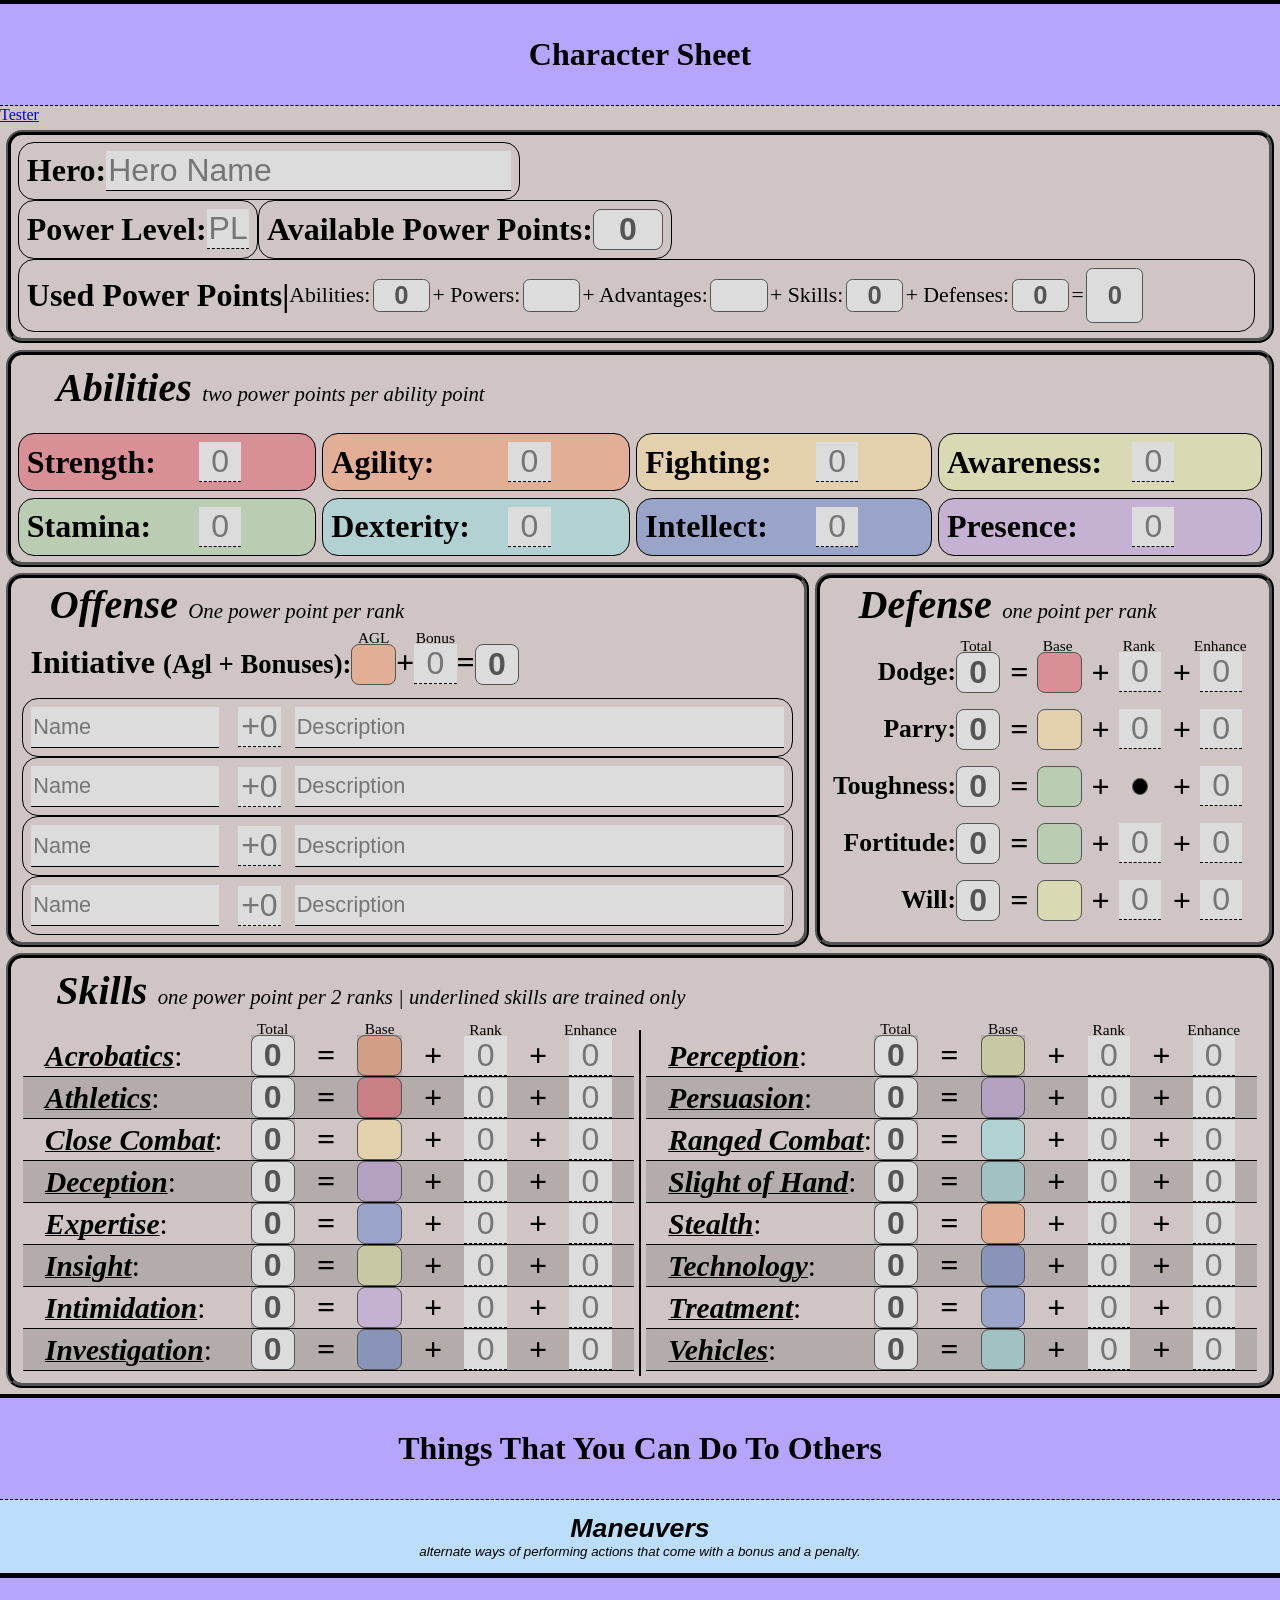
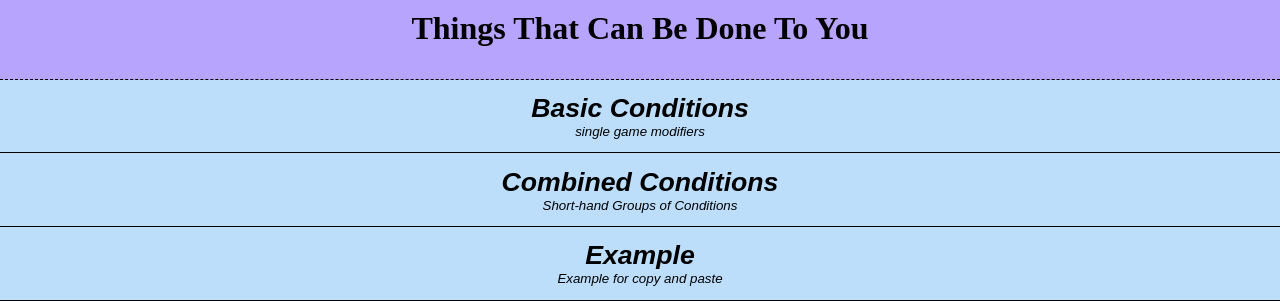
==== commit 2c5ad001: "ya" ====
--- a/index.html
+++ b/index.html
@@ -1,699 +1,700 @@
-<!DOCTYPE html>
-<html lang="en">
-
-<head>
-    <meta charset="UTF-8">
-    <meta name="viewport" content="width=device-width, initial-scale=1.0">
-    <link rel="stylesheet" href="style.css">
-    <script src="script.js" defer></script>
-    <script src="sheetManager.js" defer></script>
-    <title>Testing site</title>
-</head>
-
-<body>
-    <div id="sectionSeparator">
-        <H2>Character Sheet</H2>
-    </div>
-    <div id="characterinfo">
-        <div id="basicinfo">
-            <div class="inputgroup">
-                <label>Hero:</label>
-                <input type="text" placeholder="Hero Name" id="heroName">
-            </div>
-            <div id="row2">
-                <div class="inputgroup">
-                    <label>Power Level:</label>
-                    <input type="number" id="powerLevel" placeholder="PL">
-                </div>
-                <div class="inputgroup">
-                    <label>Available Power Points:</label>
-                    <div class="errorwrapper">
-                        <input type="number" id="availablePowerPoints" placeholder="" disabled>
-                        <span class="errorflag">Extremely Loud Incorrect Buzzer</span>
-                    </div>
-                </div>
-            </div>
-            <div id="pointtotals">
-                <label>Used Power Points|</label>
-                <label class="small">Abilities:</label>
-                <input id="usedAbilityPoints" class="usedPoints" disabled>
-                <label class="small">+ Powers:</label>
-                <input id="usedOffensePoints" class="usedPoints" disabled>
-                <label class="small">+ Advantages:</label>
-                <input id="UsedAdvantagePoints" class="usedPoints" disabled>
-                <label class="small">+ Skills:</label>
-                <input id="UsedSkillPoints" class="usedPoints" disabled>
-                <label class="small">+ Defenses:</label>
-                <input id="UsedDefenseStatPoints" class="usedPoints" disabled>
-                <label class="small"> = </label>
-                <input id="spentTotal" disabled>
-            </div>
-        </div>
-        <div id="abilities">
-            <div class="sectionTitle">
-                <h1>Abilities</h1>
-                <p>two power points per ability point</p>
-            </div>
-            <div class="inputgroup">
-                <label>Strength:</label>
-                <input type="number" id="strength" class="abilityscore" min="-5" placeholder="0">
-            </div>
-            <div class="inputgroup">
-                <label>Agility:</label>
-                <input type="number" id="agility" class="abilityscore" placeholder="0">
-            </div>
-            <div class="inputgroup">
-                <label>Fighting:</label>
-                <input type="number" id="fighting" class="abilityscore" placeholder="0">
-            </div>
-            <div class="inputgroup">
-                <label>Awareness:</label>
-                <input type="number" id="awareness" class="abilityscore" placeholder="0">
-            </div>
-            <div class="inputgroup">
-                <label>Stamina:</label>
-                <input type="number" id="stamina" class="abilityscore" placeholder="0">
-            </div>
-            <div class="inputgroup">
-                <label>Dexterity:</label>
-                <input type="number" id="dexterity" class="abilityscore" placeholder="0">
-            </div>
-            <div class="inputgroup">
-                <label>Intellect:</label>
-                <input type="number" id="intellect" class="abilityscore" placeholder="0">
-            </div>
-            <div class="inputgroup">
-                <label>Presence:</label>
-                <input type="number" id="presence" class="abilityscore" placeholder="0">
-            </div>
-        </div>
-        <div id="combat">
-            <div id="offense">
-                <div class="sectionTitle">
-                    <h1>Offense</h1>
-                    <p>One power point per rank</p>
-                </div>
-                <div id="Initiativeblock">
-                    <label>Initiative <small>(Agl + Bonuses):</small></label>
-                    <div class="inputmarker">
-                        <label>AGL</label>
-                        <input type="number" class="agilityDisplay" disabled>
-                    </div>
-                    <label>+</label>
-                    <div class="inputmarker">
-                        <label>Bonus</label>
-                        <input type="number" id="initiativeBonus" placeholder="0">
-                    </div>
-                    <label>=</label>
-                    <input type="number" id="initiative" disabled>
-                </div>
-                <div class="inputgroup">
-                    <input type="text" id="offensename1" placeholder="Name">
-                    <input type="number" id="offenserank1" placeholder="+0">
-                    <input type="text" id="offensedescription1" placeholder="Description">
-                </div>
-                <div class="inputgroup">
-                    <input type="text" id="offensename2" placeholder="Name">
-                    <input type="number" id="offenserank2" placeholder="+0">
-                    <input type="text" id="offensedescription2" placeholder="Description">
-                </div>
-                <div class="inputgroup">
-                    <input type="text" id="offensename3" placeholder="Name">
-                    <input type="number" id="offenserank3" placeholder="+0">
-                    <input type="text" id="offensedescription3" placeholder="Description">
-                </div>
-                <div class="inputgroup">
-                    <input type="text" id="offensename4" placeholder="Name">
-                    <input type="number" id="offenserank4" placeholder="+0">
-                    <input type="text" id="offensedescription4" placeholder="Description">
-                </div>
-            </div>
-            <div id="defense">
-                <div class="sectionTitle">
-                    <h1>Defense</h1>
-                    <p>one point per rank</p>
-                </div>
-                <div class="inputgroup">
-                    <label class="defname">Dodge:</label>
-                    <div class="inputmarker">
-                        <label>Total</label>
-                        <input type="number" id="dodgeTotal" disabled>
-                        <span id="dodgeToughnessError" class="errorflag">Dodge + Toughness cannot be greater than Power
-                            Level</span>
-                    </div>
-                    <label>=</label>
-                    <div class="inputmarker">
-                        <label>base</label>
-                        <input type="number" class="strengthDisplay" disabled>
-                    </div>
-                    <label>+</label>
-                    <div class="inputmarker">
-                        <label>rank</label>
-                        <input type="number" id="dodgeRank" class="defenseRank" placeholder="0">
-                    </div>
-                    <label>+</label>
-                    <div class="inputmarker">
-                        <label>enhance</label>
-                        <input type="number" id="dodgeEnhance" class="defenseEnhance" placeholder="0">
-                    </div>
-                </div>
-                <div class="inputgroup">
-                    <label class="defname">Parry:</label>
-                    <div class="errorwrapper">
-                        <input type="number" id="parryTotal" disabled>
-                        <span id="parryToughnessError" class="errorflag">Parry + Toughness cannot be greater than Power
-                            Level</span>
-                    </div>
-                    <label>=</label>
-                    <input type="number" class="fightingDisplay" disabled>
-                    <label>+</label>
-                    <input type="number" id="parryRank" class="defenseRank" placeholder="0">
-                    <label>+</label>
-                    <input type="number" id="parryEnhance" class="defenseEnhance" placeholder="0">
-                </div>
-                <div class="inputgroup">
-                    <label class="defname">Toughness:</label>
-                    <div class="errorwrapper">
-                        <input type="number" id="toughnessTotal" disabled class="TPConflict">
-                        <span id="toughnessDodgeError" class="errorflag">
-                            Dodge + Toughness cannot be greater than Power Level
-                        </span>
-                        <span id="toughnessParryError" class="errorflag">
-                            Parry+ Toughness cannot be greater than Power Level
-                        </span>
-                        <span id="tdpError" class="errorflag">
-                            Dodge + Toughness cannot be greater than Power Level<br>
-                            &nbsp;Parry + Toughness cannot be greater than Power Level
-                        </span>
-                    </div>
-                    <label>=</label>
-                    <input type="number" class="staminaDisplay" disabled>
-                    <label>+</label>
-                    <input type="number" id="toughnessRank" class="defenseRank" disabled>
-                    <label>+</label>
-                    <input type="number" id="toughnessEnhance" class="defenseEnhance" placeholder="0">
-                </div>
-                <div class="inputgroup">
-                    <label class="defname">Fortitude:</label>
-                    <div class="errorwrapper">
-                        <input type="number" id="fortitudeTotal" disabled>
-                        <span id="fortitudeWillError" class="errorflag">
-                            Fortitude + Will cannot be greater than Power Level
-                        </span>
-                    </div>
-                    <label>=</label>
-                    <input type="number" class="staminaDisplay" disabled>
-                    <label>+</label>
-                    <input type="number" id="fortitudeRank" class="defenseRank" placeholder="0">
-                    <label>+</label>
-                    <input type="number" id="fortitudeEnhance" class="defenseEnhance" placeholder="0">
-                </div>
-                <div class="inputgroup">
-                    <label class="defname">Will:</label>
-                    <div class="errorwrapper">
-                        <input type="number" id="willTotal" disabled>
-                        <span id="fortitudeWillError" class="errorflag">
-                            Fortitude + Will cannot be greater than Power Level
-                        </span>
-                    </div>
-                    <label>=</label>
-                    <input type="number" class="awarenessDisplay" disabled>
-                    <label>+</label>
-                    <input type="number" id="willRank" class="defenseRank" placeholder="0">
-                    <label>+</label>
-                    <input type="number" id="willEnhance" class="defenseEnhance" placeholder="0">
-                </div>
-            </div>
-        </div>
-        <div id="skills">
-            <div class="sectionTitle">
-                <h1>Skills</h1>
-                <p>one power point per 2 ranks | underlined skills are trained only</p>
-            </div>
-            <div id="skillList">
-                <div class="skillSplitter">
-                    <div class='skillinputgroup'>
-                        <label class='skillName'> <strong>Acrobatics</strong>:</label>
-                        <div class="inputmarker">
-                            <label>Total</label>
-                            <div class='errorwrapper'>
-                                <input type='number' id='AcrobaticsTotal' class='skillTotal' disabled>
-                                <span id='AcrobaticsError' class='errorflag'> Skill modifier totals cannot be more than
-                                    Power Level +10 </span>
-                            </div>
-                        </div>
-                        <label> =</label>
-                        <div class="inputmarker">
-                            <label>Base</label>
-                            <input type='number' class='agilityDisplay skillDisplay' id='AcrobaticsDisplay' disabled>
-                        </div>
-                        <label> +</label>
-                        <div class="inputmarker">
-                            <label>Rank</label>
-                            <input type='number' id='AcrobaticsRank' class='skillRank' placeholder='0'>
-                        </div>
-                        <label> +</label>
-                        <div class="inputmarker">
-                            <label>Enhance</label>
-                            <input type='number' id='AcrobaticsEnhance' class='skillEnhance' placeholder='0'>
-                        </div>
-                    </div>
-                    <div class='skillinputgroup'>
-                        <label class='skillName'> <strong>Athletics</strong>:</label>
-                        <div class='errorwrapper'>
-                            <input type='number' id='AthleticsTotal' class='skillTotal' disabled>
-                            <span id='AthleticsError' class='errorflag'> Skill modifier totals cannot be more than Power
-                                Level +10 </span>
-                        </div>
-                        <label> =</label>
-                        <input type='number' class='strengthDisplay skillDisplay' id='AthleticsDisplay' disabled>
-                        <label> +</label>
-                        <input type='number' id='AthleticsRank' class='skillRank' placeholder='0'>
-                        <label> +</label>
-                        <input type='number' id='AthleticsEnhance' class='skillEnhance' placeholder='0'>
-                    </div>
-                    <div class='skillinputgroup'>
-                        <label class='skillName'> <strong>Close Combat</strong>:</label>
-                        <div class='errorwrapper'>
-                            <input type='number' id='CloseCombatTotal' class='skillTotal' disabled>
-                            <span id='CloseCombatError' class='errorflag'> Skill modifier totals cannot be more than
-                                Power Level +10 </span>
-                        </div>
-                        <label> =</label>
-                        <input type='number' class='fightingDisplay skillDisplay' id='CloseCombatDisplay' disabled>
-                        <label> +</label>
-                        <input type='number' id='CloseCombatRank' class='skillRank' placeholder='0'>
-                        <label> +</label>
-                        <input type='number' id='CloseCombatEnhance' class='skillEnhance' placeholder='0'>
-                    </div>
-                    <div class='skillinputgroup'>
-                        <label class='skillName'> <strong>Deception</strong>:</label>
-                        <div class='errorwrapper'>
-                            <input type='number' id='DeceptionTotal' class='skillTotal' disabled>
-                            <span id='DeceptionError' class='errorflag'> Skill modifier totals cannot be more than Power
-                                Level +10 </span>
-                        </div>
-                        <label> =</label>
-                        <input type='number' class='presenceDisplay skillDisplay' id='DeceptionDisplay' disabled>
-                        <label> +</label>
-                        <input type='number' id='DeceptionRank' class='skillRank' placeholder='0'>
-                        <label> +</label>
-                        <input type='number' id='DeceptionEnhance' class='skillEnhance' placeholder='0'>
-                    </div>
-                    <div class='skillinputgroup'>
-                        <label class='skillName'> <strong>Expertise</strong>:</label>
-                        <div class='errorwrapper'>
-                            <input type='number' id='ExpertiseTotal' class='skillTotal' disabled>
-                            <span id='ExpertiseError' class='errorflag'> Skill modifier totals cannot be more than Power
-                                Level +10 </span>
-                        </div>
-                        <label> =</label>
-                        <input type='number' class='intellectDisplay skillDisplay' id='ExpertiseDisplay' disabled>
-                        <label> +</label>
-                        <input type='number' id='ExpertiseRank' class='skillRank' placeholder='0'>
-                        <label> +</label>
-                        <input type='number' id='ExpertiseEnhance' class='skillEnhance' placeholder='0'>
-                    </div>
-                    <div class='skillinputgroup'>
-                        <label class='skillName'> <strong>Insight</strong>:</label>
-                        <div class='errorwrapper'>
-                            <input type='number' id='InsightTotal' class='skillTotal' disabled>
-                            <span id='InsightError' class='errorflag'> Skill modifier totals cannot be more than Power
-                                Level +10 </span>
-                        </div>
-                        <label> =</label>
-                        <input type='number' class='awarenessDisplay skillDisplay' id='InsightDisplay' disabled>
-                        <label> +</label>
-                        <input type='number' id='InsightRank' class='skillRank' placeholder='0'>
-                        <label> +</label>
-                        <input type='number' id='InsightEnhance' class='skillEnhance' placeholder='0'>
-                    </div>
-                    <div class='skillinputgroup'>
-                        <label class='skillName'> <strong>Intimidation</strong>:</label>
-                        <div class='errorwrapper'>
-                            <input type='number' id='IntimidationTotal' class='skillTotal' disabled>
-                            <span id='IntimidationError' class='errorflag'> Skill modifier totals cannot be more than
-                                Power Level +10 </span>
-                        </div>
-                        <label> =</label>
-                        <input type='number' class='presenceDisplay skillDisplay' id='IntimidationDisplay' disabled>
-                        <label> +</label>
-                        <input type='number' id='IntimidationRank' class='skillRank' placeholder='0'>
-                        <label> +</label>
-                        <input type='number' id='IntimidationEnhance' class='skillEnhance' placeholder='0'>
-                    </div>
-                    <div class='skillinputgroup'>
-                        <label class='skillName'> <strong>Investigation</strong>:</label>
-                        <div class='errorwrapper'>
-                            <input type='number' id='InvestigationTotal' class='skillTotal' disabled>
-                            <span id='InvestigationError' class='errorflag'> Skill modifier totals cannot be more than
-                                Power Level +10 </span>
-                        </div>
-                        <label> =</label>
-                        <input type='number' class='intellectDisplay skillDisplay' id='InvestigationDisplay' disabled>
-                        <label> +</label>
-                        <input type='number' id='InvestigationRank' class='skillRank' placeholder='0'>
-                        <label> +</label>
-                        <input type='number' id='InvestigationEnhance' class='skillEnhance' placeholder='0'>
-                    </div>
-                </div>
-                <div class="skillSplitter">
-                    <div class='skillinputgroup'>
-                        <label class='skillName'> <strong>Perception</strong>:</label>
-                        <div class="inputmarker">
-                            <label>total</label>
-                            <div class='errorwrapper'>
-                                <input type='number' id='PerceptionTotal' class='skillTotal' disabled>
-                                <span id='PerceptionError' class='errorflag'> Skill modifier totals cannot be more than
-                                    Power Level +10 </span>
-                            </div>
-                        </div>
-                        <label> =</label>
-                        <div class="inputmarker">
-                            <label>Base</label>
-                            <input type='number' class='awarenessDisplay skillDisplay' id='PerceptionDisplay' disabled>
-                        </div>
-                        <label> +</label>
-                        <div class="inputmarker">
-                            <label>Rank</label>
-                            <input type='number' id='PerceptionRank' class='skillRank' placeholder='0'>
-                        </div>
-                        <label> +</label>
-                        <div class="inputmarker">
-                            <label>Enhance</label>
-                            <input type='number' id='PerceptionEnhance' class='skillEnhance' placeholder='0'>
-                        </div>
-                    </div>
-                    <div class='skillinputgroup'>
-                        <label class='skillName'> <strong>Persuasion</strong>:</label>
-                        <div class='errorwrapper'>
-                            <input type='number' id='PersuasionTotal' class='skillTotal' disabled>
-                            <span id='PersuasionError' class='errorflag'> Skill modifier totals cannot be more than
-                                Power Level +10 </span>
-                        </div>
-                        <label> =</label>
-                        <input type='number' class='presenceDisplay skillDisplay' id='PersuasionDisplay' disabled>
-                        <label> +</label>
-                        <input type='number' id='PersuasionRank' class='skillRank' placeholder='0'>
-                        <label> +</label>
-                        <input type='number' id='PersuasionEnhance' class='skillEnhance' placeholder='0'>
-                    </div>
-                    <div class='skillinputgroup'>
-                        <label class='skillName'> <strong>Ranged Combat</strong>:</label>
-                        <div class='errorwrapper'>
-                            <input type='number' id='RangedCombatTotal' class='skillTotal' disabled>
-                            <span id='RangedCombatError' class='errorflag'> Skill modifier totals cannot be more than
-                                Power Level +10 </span>
-                        </div>
-                        <label> =</label>
-                        <input type='number' class='dexterityDisplay skillDisplay' id='RangedCombatDisplay' disabled>
-                        <label> +</label>
-                        <input type='number' id='RangedCombatRank' class='skillRank' placeholder='0'>
-                        <label> +</label>
-                        <input type='number' id='RangedCombatEnhance' class='skillEnhance' placeholder='0'>
-                    </div>
-                    <div class='skillinputgroup'>
-                        <label class='skillName'> <strong>Slight of Hand</strong>:</label>
-                        <div class='errorwrapper'>
-                            <input type='number' id='SlightofHandTotal' class='skillTotal' disabled>
-                            <span id='SlightofHandError' class='errorflag'> Skill modifier totals cannot be more than
-                                Power Level +10 </span>
-                        </div>
-                        <label> =</label>
-                        <input type='number' class='dexterityDisplay skillDisplay' id='SlightofHandDisplay' disabled>
-                        <label> +</label>
-                        <input type='number' id='SlightofHandRank' class='skillRank' placeholder='0'>
-                        <label> +</label>
-                        <input type='number' id='SlightofHandEnhance' class='skillEnhance' placeholder='0'>
-                    </div>
-                    <div class='skillinputgroup'>
-                        <label class='skillName'> <strong>Stealth</strong>:</label>
-                        <div class='errorwrapper'>
-                            <input type='number' id='StealthTotal' class='skillTotal' disabled>
-                            <span id='StealthError' class='errorflag'> Skill modifier totals cannot be more than Power
-                                Level +10 </span>
-                        </div>
-                        <label> =</label>
-                        <input type='number' class='agilityDisplay skillDisplay' id='StealthDisplay' disabled>
-                        <label> +</label>
-                        <input type='number' id='StealthRank' class='skillRank' placeholder='0'>
-                        <label> +</label>
-                        <input type='number' id='StealthEnhance' class='skillEnhance' placeholder='0'>
-                    </div>
-                    <div class='skillinputgroup'>
-                        <label class='skillName'> <strong>Technology</strong>:</label>
-                        <div class='errorwrapper'>
-                            <input type='number' id='TechnologyTotal' class='skillTotal' disabled>
-                            <span id='TechnologyError' class='errorflag'> Skill modifier totals cannot be more than
-                                Power Level +10 </span>
-                        </div>
-                        <label> =</label>
-                        <input type='number' class='intellectDisplay skillDisplay' id='TechnologyDisplay' disabled>
-                        <label> +</label>
-                        <input type='number' id='TechnologyRank' class='skillRank' placeholder='0'>
-                        <label> +</label>
-                        <input type='number' id='TechnologyEnhance' class='skillEnhance' placeholder='0'>
-                    </div>
-                    <div class='skillinputgroup'>
-                        <label class='skillName'> <strong>Treatment</strong>:</label>
-                        <div class='errorwrapper'>
-                            <input type='number' id='TreatmentTotal' class='skillTotal' disabled>
-                            <span id='TreatmentError' class='errorflag'> Skill modifier totals cannot be more than Power
-                                Level +10 </span>
-                        </div>
-                        <label> =</label>
-                        <input type='number' class='intellectDisplay skillDisplay' id='TreatmentDisplay' disabled>
-                        <label> +</label>
-                        <input type='number' id='TreatmentRank' class='skillRank' placeholder='0'>
-                        <label> +</label>
-                        <input type='number' id='TreatmentEnhance' class='skillEnhance' placeholder='0'>
-                    </div>
-                    <div class='skillinputgroup'>
-                        <label class='skillName'> <strong>Vehicles</strong>:</label>
-                        <div class='errorwrapper'>
-                            <input type='number' id='VehiclesTotal' class='skillTotal' disabled>
-                            <span id='VehiclesError' class='errorflag'> Skill modifier totals cannot be more than Power
-                                Level +10 </span>
-                        </div>
-                        <label> =</label>
-                        <input type='number' class='dexterityDisplay skillDisplay' id='VehiclesDisplay' disabled>
-                        <label> +</label>
-                        <input type='number' id='VehiclesRank' class='skillRank' placeholder='0'>
-                        <label> +</label>
-                        <input type='number' id='VehiclesEnhance' class='skillEnhance' placeholder='0'>
-                    </div>
-                </div>
-            </div>
-        </div>
-    </div>
-    <div id="sectionSeparator">
-        <H2>Things that you can do to others</H2>
-    </div>
-    <div id="Maneuvers">
-        <button type="button" class="title">
-            <p><strong>Maneuvers</strong></p>
-            <p>alternate ways of performing actions that come with a bonus and a penalty.</p>
-        </button>
-        <div class="info">
-            <p>
-                The values listed in the table below are the maximum modifiers. Lower modifiers can be used as long as
-                the
-                bonus and penalty stay equal.<br>
-                Maneuvers cannot be done if they would reduce the penalized modifier below +0 OR increase the modifier
-                gaining the bonus to more than twice it's original value.
-            </p>
-            <table>
-                <tr>
-                    <th>Maneuver</th>
-                    <th>Bonus</th>
-                    <th>Penalty</th>
-                    <th>Notes</th>
-                </tr>
-                <tr>
-                    <td>Accurate Attack</td>
-                    <td>+2 to hit</td>
-                    <td>-2 to effect</td>
-                    <td>---</td>
-                </tr>
-                <tr>
-                    <td>All Out Attack</td>
-                    <td>+2 to effect</td>
-                    <td>-2 to defense</td>
-                    <td>---</td>
-                </tr>
-                <tr>
-                    <td>Defensive Attack</td>
-                    <td>+2 to defense</td>
-                    <td>-2 to hit</td>
-                    <td>cannot be used with the defense action</td>
-                </tr>
-                <tr>
-                    <td>Power Attack</td>
-                    <td>+2 to effect</td>
-                    <td>-2 to hit</td>
-                    <td>---</td>
-                </tr>
-                <tr>
-                    <td>Slam Attack</td>
-                    <td>Damage = speed/damage +1 circumstance bonus (+2 at full speed)</td>
-                    <td>Must roll TGH against half the damage dealt</td>
-                    <td>---</td>
-                </tr>
-                <tr>
-                    <td id="FinishingBlow">Finishing Blow</td>
-                    <td>---</td>
-                    <td>---</td>
-                    <td>Auto hit OR attack vs a DC of 10 and auto crit on success</td>
-                </tr>
-                <tr>
-                    <td>Team Up Attack</td>
-                    <td>Combine multiple attackers to overwhelm an opponent</td>
-                    <td>All involved characters must delay to the same turn <br> All attacks must be within 5 ranks of
-                        each
-                        other and resisted with the same effect.</td>
-                    <td>
-                        each attacker makes an attack against the defense, The largest effect rank gets a +2
-                        circumstance
-                        bonus to rank on 1 DoS or +5 on 3 &ge; DoS
-                    </td>
-                </tr>
-            </table>
-        </div>
-    </div>
-    <div id="sectionSeparator">
-        <H2>Things that can be done to you</H2>
-    </div>
-    <div id="Conditions">
-        <button type="button" class="title">
-            <p><strong>Basic Conditions</strong></p>
-            <p>single game modifiers</p>
-        </button>
-        <div class="info">
-            <p>
-                These are the basic building blocks of conditions.
-            </p>
-            <ul>
-                <li><strong>Compelled:</strong> limited to free actions and one standard action per turn, chosen by
-                    another, controlling character. superseded by Controlled.</li>
-                <li><strong>Controlled:</strong> The character's actions each turn are dictated by another, controlling
-                    character</li>
-                <li><strong>Dazed:</strong> limited to free actions and a single standard action, that action may be
-                    used
-                    to move as usual. Superseded by Stunned</li>
-                <li><strong>Debilitated:</strong> happens when a character has one or more abilities lowered below -5.
-                    see the debilitated table below</li>
-                <li><strong>Defenseless:</strong> Active defense of 0. allows for the Finishing Blow <a
-                        href="#Maneuvers">maneuver</a></li>
-                <li><strong>Disabled:</strong> -5 circumstance penalty on checks. If the penalty is for a specific check
-                    it is added to the name. Superseded by Debilitated if it applies to the same ability</li>
-                <li><strong>Fatigued:</strong> same as hindered, but characters recover after an hour of rest</li>
-                <li><strong>Hindered:</strong> -1 speed rank (move at half speed). superseded by Immobile</li>
-                <li><strong>Immobile:</strong> no movement speed and cannot move from the spot they occupy. Immobile
-                    does not affect their ability to take actions</li>
-                <li><strong>Impaired:</strong> -2 circumstance penalty on checks. If the penalty is for a specific check
-                    it is added to the name superseded by Disabled</li>
-                <li><strong>Normal:</strong> The character is unaffected by other conditions at this time, acting
-                    normally</li>
-                <li><strong>Stunned:</strong> Cannot take any actions, even free actions</li>
-                <li><strong>Transformed:</strong> Some or all traits altered by an outside agency. Effects can vary
-                    greatly however the character's character point total does not increase.</li>
-                <li><strong>Unaware:</strong> Unable to make interaction or Perception checks or any action based on
-                    them. If the penalty is for a specific check it is added to the name others have full concealment
-                    from all of a character's unaware senses</li>
-                <li><strong>Vulnerable:</strong> Active defenses are halved (rounding up). Superseded by Defenseless
-                </li>
-                <li><strong>Weakened:</strong> Temporary loss of character points in a trait. Superseded by Debilitated
-                </li>
-            </ul>
-            <h3>Debilitated</h3>
-            <p>Debilitated is the lowest that ability ranks can get, once debilitated they cannot lower any
-                further</p>
-            <table>
-                <tr>
-                    <th>Ability below -5</th>
-                    <th>Effect</th>
-                </tr>
-                <tr>
-                    <td>Strength, Agility, or Dexterity</td>
-                    <td>Target is Defenseless, Immobilized, and Stunned</td>
-                </tr>
-                <tr>
-                    <td>Stamina</td>
-                    <td>Target is dying and has a -5 to Fortitude checks to avoid death</td>
-                </tr>
-                <tr>
-                    <td>Fighting</td>
-                    <td>Target is Dazed, Defenseless, and cannot make close attacks </td>
-                </tr>
-                <tr>
-                    <td>Intellect, Awareness, or Presence</td>
-                    <td>Target is Unaware and remains as such until restored to at least a -5 rank</td>
-                </tr>
-            </table>
-        </div>
-    </div>
-    <div id="Combined Conditions">
-        <button type="button" class="title">
-            <p><strong>Combined Conditions</strong></p>
-            <p>Short-hand Groups of Conditions</p>
-        </button>
-        <div class="info">
-            <p>
-                Combined conditions are, as the name implies, several basic conditions bundled under a single descriptor
-                <br>
-                The individual conditions that make up a combined condition can be removed or superseded with
-                individually.
-            <ul>
-                <li><strong>Asleep:</strong> Defenseless, Stunned, and Unaware. <br> removed by a hearing perception
-                    check over 3 DoS, any sudden movement, or any effect that allows a resistance check.</li>
-                <li><strong>Blind:</strong> Hindered, Visually Unaware, and Vulnerable. Also may be Impaired or Disabled
-                    for activities involving vision</li>
-                <li><strong>Bound:</strong> Defenseless, Immobile, and Impaired</li>
-                <li><strong>Deaf:</strong> Allows for Surprise Attacks, interaction is limited to sign-language and
-                    lip-reading</li>
-                <li><strong>Dying:</strong> Incapacitated and near death. When this condition is gained make a DC 15
-                    Fort check. 1 DoS nothing happens, 2 Dos character stabilizes, Fail character remains dying. 3 total
-                    DoF means death. Make fortitude checks until dead or stabilized </li>
-                <li><strong>Entranced:</strong>Stunned, can only pay attention to the entrancing effect. <br> removed by
-                    any obvious threat, or ally interaction check of DC 10 + effect rank</li>
-                <li><strong>Exhausted:</strong> Impaired and Hindered. <br> recover after an hour of rest in comfort
-                </li>
-                <li><strong>Incapacitated:</strong> Defenseless, Stunned, and Unaware. Also fall Prone unless there is
-                    outside support</li>
-                <li><strong>Paralyzed:</strong> Defenseless, Immobile, Physically Stunned. unable to move by still aware
-                    and able to do purely mental actions</li>
-                <li><strong>Prone:</strong> Hindered. -5 circumstance penalty on close attack checks. Opponents gain a
-                    +5 bonus to close attack checks but a -5 penalty to ranged attacks</li>
-                <li><strong>Restrained:</strong> Hindered and Vulnerable. If the restraints are anchored to a immovable
-                    object or character you are Immobile instead of Hindered</li>
-                <li><strong>Staggered:</strong> Dazed and Hindered</li>
-                <li><strong>Suprised:</strong> Stunned and Vulnerable</li>
-            </ul>
-
-        </div>
-    </div>
-    <div id="Example">
-        <button type="button" class="title">
-            <p><strong>Example</strong></p>
-            <p>Example for copy and paste</p>
-        </button>
-        <div class="info">
-            <p>
-                This is where the description or extra notes go
-            </p>
-            <table>
-                <tr>
-                    <th>Column 1 Title</th>
-                    <th>Column 2 Title</th>
-                </tr>
-                <tr>
-                    <td>Column 1 Name</td>
-                    <td>Column 2 Information</td>
-                </tr>
-            </table>
-
-        </div>
-    </div>
-</body>
-
-</html>
+<!DOCTYPE html>
+<html lang="en">
+
+<head>
+    <meta charset="UTF-8">
+    <meta name="viewport" content="width=device-width, initial-scale=1.0">
+    <link rel="stylesheet" href="CSS/style.css">
+    <script src="JS/script.js" defer></script>
+    <script src="JS/sheetManager.js" defer></script>
+    <title>M&M SmartSheet</title>
+</head>
+
+<body>
+    <div id="sectionSeparator">
+        <H2>Character Sheet</H2>
+        <a href="Materials/Mutants & Masterminds 3 - Heros Handbook Deluxe.pdf" target="_blank">Tester</a>
+    </div>
+    <div id="characterinfo">
+        <div id="basicinfo">
+            <div class="inputgroup">
+                <label>Hero:</label>
+                <input type="text" placeholder="Hero Name" id="heroName">
+            </div>
+            <div id="row2">
+                <div class="inputgroup">
+                    <label>Power Level:</label>
+                    <input type="number" id="powerLevel" placeholder="PL">
+                </div>
+                <div class="inputgroup">
+                    <label>Available Power Points:</label>
+                    <div class="errorwrapper">
+                        <input type="number" id="availablePowerPoints" placeholder="" disabled>
+                        <span class="errorflag">Extremely Loud Incorrect Buzzer</span>
+                    </div>
+                </div>
+            </div>
+            <div id="pointtotals">
+                <label>Used Power Points|</label>
+                <label class="small">Abilities:</label>
+                <input id="usedAbilityPoints" class="usedPoints" disabled>
+                <label class="small">+ Powers:</label>
+                <input id="usedOffensePoints" class="usedPoints" disabled>
+                <label class="small">+ Advantages:</label>
+                <input id="UsedAdvantagePoints" class="usedPoints" disabled>
+                <label class="small">+ Skills:</label>
+                <input id="UsedSkillPoints" class="usedPoints" disabled>
+                <label class="small">+ Defenses:</label>
+                <input id="UsedDefenseStatPoints" class="usedPoints" disabled>
+                <label class="small"> = </label>
+                <input id="spentTotal" disabled>
+            </div>
+        </div>
+        <div id="abilities">
+            <div class="sectionTitle">
+                <h1>Abilities</h1>
+                <p>two power points per ability point</p>
+            </div>
+            <div class="inputgroup">
+                <label>Strength:</label>
+                <input type="number" id="strength" class="abilityscore" min="-5" placeholder="0">
+            </div>
+            <div class="inputgroup">
+                <label>Agility:</label>
+                <input type="number" id="agility" class="abilityscore" placeholder="0">
+            </div>
+            <div class="inputgroup">
+                <label>Fighting:</label>
+                <input type="number" id="fighting" class="abilityscore" placeholder="0">
+            </div>
+            <div class="inputgroup">
+                <label>Awareness:</label>
+                <input type="number" id="awareness" class="abilityscore" placeholder="0">
+            </div>
+            <div class="inputgroup">
+                <label>Stamina:</label>
+                <input type="number" id="stamina" class="abilityscore" placeholder="0">
+            </div>
+            <div class="inputgroup">
+                <label>Dexterity:</label>
+                <input type="number" id="dexterity" class="abilityscore" placeholder="0">
+            </div>
+            <div class="inputgroup">
+                <label>Intellect:</label>
+                <input type="number" id="intellect" class="abilityscore" placeholder="0">
+            </div>
+            <div class="inputgroup">
+                <label>Presence:</label>
+                <input type="number" id="presence" class="abilityscore" placeholder="0">
+            </div>
+        </div>
+        <div id="combat">
+            <div id="offense">
+                <div class="sectionTitle">
+                    <h1>Offense</h1>
+                    <p>One power point per rank</p>
+                </div>
+                <div id="Initiativeblock">
+                    <label>Initiative <small>(Agl + Bonuses):</small></label>
+                    <div class="inputmarker">
+                        <label>AGL</label>
+                        <input type="number" class="agilityDisplay" disabled>
+                    </div>
+                    <label>+</label>
+                    <div class="inputmarker">
+                        <label>Bonus</label>
+                        <input type="number" id="initiativeBonus" placeholder="0">
+                    </div>
+                    <label>=</label>
+                    <input type="number" id="initiative" disabled>
+                </div>
+                <div class="inputgroup">
+                    <input type="text" id="offensename1" placeholder="Name">
+                    <input type="number" id="offenserank1" placeholder="+0">
+                    <input type="text" id="offensedescription1" placeholder="Description">
+                </div>
+                <div class="inputgroup">
+                    <input type="text" id="offensename2" placeholder="Name">
+                    <input type="number" id="offenserank2" placeholder="+0">
+                    <input type="text" id="offensedescription2" placeholder="Description">
+                </div>
+                <div class="inputgroup">
+                    <input type="text" id="offensename3" placeholder="Name">
+                    <input type="number" id="offenserank3" placeholder="+0">
+                    <input type="text" id="offensedescription3" placeholder="Description">
+                </div>
+                <div class="inputgroup">
+                    <input type="text" id="offensename4" placeholder="Name">
+                    <input type="number" id="offenserank4" placeholder="+0">
+                    <input type="text" id="offensedescription4" placeholder="Description">
+                </div>
+            </div>
+            <div id="defense">
+                <div class="sectionTitle">
+                    <h1>Defense</h1>
+                    <p>one point per rank</p>
+                </div>
+                <div class="inputgroup">
+                    <label class="defname">Dodge:</label>
+                    <div class="inputmarker">
+                        <label>Total</label>
+                        <input type="number" id="dodgeTotal" disabled>
+                        <span id="dodgeToughnessError" class="errorflag">Dodge + Toughness cannot be greater than Power
+                            Level</span>
+                    </div>
+                    <label>=</label>
+                    <div class="inputmarker">
+                        <label>base</label>
+                        <input type="number" class="strengthDisplay" disabled>
+                    </div>
+                    <label>+</label>
+                    <div class="inputmarker">
+                        <label>rank</label>
+                        <input type="number" id="dodgeRank" class="defenseRank" placeholder="0">
+                    </div>
+                    <label>+</label>
+                    <div class="inputmarker">
+                        <label>enhance</label>
+                        <input type="number" id="dodgeEnhance" class="defenseEnhance" placeholder="0">
+                    </div>
+                </div>
+                <div class="inputgroup">
+                    <label class="defname">Parry:</label>
+                    <div class="errorwrapper">
+                        <input type="number" id="parryTotal" disabled>
+                        <span id="parryToughnessError" class="errorflag">Parry + Toughness cannot be greater than Power
+                            Level</span>
+                    </div>
+                    <label>=</label>
+                    <input type="number" class="fightingDisplay" disabled>
+                    <label>+</label>
+                    <input type="number" id="parryRank" class="defenseRank" placeholder="0">
+                    <label>+</label>
+                    <input type="number" id="parryEnhance" class="defenseEnhance" placeholder="0">
+                </div>
+                <div class="inputgroup">
+                    <label class="defname">Toughness:</label>
+                    <div class="errorwrapper">
+                        <input type="number" id="toughnessTotal" disabled class="TPConflict">
+                        <span id="toughnessDodgeError" class="errorflag">
+                            Dodge + Toughness cannot be greater than Power Level
+                        </span>
+                        <span id="toughnessParryError" class="errorflag">
+                            Parry+ Toughness cannot be greater than Power Level
+                        </span>
+                        <span id="tdpError" class="errorflag">
+                            Dodge + Toughness cannot be greater than Power Level<br>
+                            &nbsp;Parry + Toughness cannot be greater than Power Level
+                        </span>
+                    </div>
+                    <label>=</label>
+                    <input type="number" class="staminaDisplay" disabled>
+                    <label>+</label>
+                    <input type="number" id="toughnessRank" class="defenseRank" disabled>
+                    <label>+</label>
+                    <input type="number" id="toughnessEnhance" class="defenseEnhance" placeholder="0">
+                </div>
+                <div class="inputgroup">
+                    <label class="defname">Fortitude:</label>
+                    <div class="errorwrapper">
+                        <input type="number" id="fortitudeTotal" disabled>
+                        <span id="fortitudeWillError" class="errorflag">
+                            Fortitude + Will cannot be greater than Power Level
+                        </span>
+                    </div>
+                    <label>=</label>
+                    <input type="number" class="staminaDisplay" disabled>
+                    <label>+</label>
+                    <input type="number" id="fortitudeRank" class="defenseRank" placeholder="0">
+                    <label>+</label>
+                    <input type="number" id="fortitudeEnhance" class="defenseEnhance" placeholder="0">
+                </div>
+                <div class="inputgroup">
+                    <label class="defname">Will:</label>
+                    <div class="errorwrapper">
+                        <input type="number" id="willTotal" disabled>
+                        <span id="fortitudeWillError" class="errorflag">
+                            Fortitude + Will cannot be greater than Power Level
+                        </span>
+                    </div>
+                    <label>=</label>
+                    <input type="number" class="awarenessDisplay" disabled>
+                    <label>+</label>
+                    <input type="number" id="willRank" class="defenseRank" placeholder="0">
+                    <label>+</label>
+                    <input type="number" id="willEnhance" class="defenseEnhance" placeholder="0">
+                </div>
+            </div>
+        </div>
+        <div id="skills">
+            <div class="sectionTitle">
+                <h1>Skills</h1>
+                <p>one power point per 2 ranks | underlined skills are trained only</p>
+            </div>
+            <div id="skillList">
+                <div class="skillSplitter">
+                    <div class='skillinputgroup'>
+                        <label class='skillName'> <strong>Acrobatics</strong>:</label>
+                        <div class="inputmarker">
+                            <label>Total</label>
+                            <div class='errorwrapper'>
+                                <input type='number' id='AcrobaticsTotal' class='skillTotal' disabled>
+                                <span id='AcrobaticsError' class='errorflag'> Skill modifier totals cannot be more than
+                                    Power Level +10 </span>
+                            </div>
+                        </div>
+                        <label> =</label>
+                        <div class="inputmarker">
+                            <label>Base</label>
+                            <input type='number' class='agilityDisplay skillDisplay' id='AcrobaticsDisplay' disabled>
+                        </div>
+                        <label> +</label>
+                        <div class="inputmarker">
+                            <label>Rank</label>
+                            <input type='number' id='AcrobaticsRank' class='skillRank' placeholder='0'>
+                        </div>
+                        <label> +</label>
+                        <div class="inputmarker">
+                            <label>Enhance</label>
+                            <input type='number' id='AcrobaticsEnhance' class='skillEnhance' placeholder='0'>
+                        </div>
+                    </div>
+                    <div class='skillinputgroup'>
+                        <label class='skillName'> <strong>Athletics</strong>:</label>
+                        <div class='errorwrapper'>
+                            <input type='number' id='AthleticsTotal' class='skillTotal' disabled>
+                            <span id='AthleticsError' class='errorflag'> Skill modifier totals cannot be more than Power
+                                Level +10 </span>
+                        </div>
+                        <label> =</label>
+                        <input type='number' class='strengthDisplay skillDisplay' id='AthleticsDisplay' disabled>
+                        <label> +</label>
+                        <input type='number' id='AthleticsRank' class='skillRank' placeholder='0'>
+                        <label> +</label>
+                        <input type='number' id='AthleticsEnhance' class='skillEnhance' placeholder='0'>
+                    </div>
+                    <div class='skillinputgroup'>
+                        <label class='skillName'> <strong>Close Combat</strong>:</label>
+                        <div class='errorwrapper'>
+                            <input type='number' id='CloseCombatTotal' class='skillTotal' disabled>
+                            <span id='CloseCombatError' class='errorflag'> Skill modifier totals cannot be more than
+                                Power Level +10 </span>
+                        </div>
+                        <label> =</label>
+                        <input type='number' class='fightingDisplay skillDisplay' id='CloseCombatDisplay' disabled>
+                        <label> +</label>
+                        <input type='number' id='CloseCombatRank' class='skillRank' placeholder='0'>
+                        <label> +</label>
+                        <input type='number' id='CloseCombatEnhance' class='skillEnhance' placeholder='0'>
+                    </div>
+                    <div class='skillinputgroup'>
+                        <label class='skillName'> <strong>Deception</strong>:</label>
+                        <div class='errorwrapper'>
+                            <input type='number' id='DeceptionTotal' class='skillTotal' disabled>
+                            <span id='DeceptionError' class='errorflag'> Skill modifier totals cannot be more than Power
+                                Level +10 </span>
+                        </div>
+                        <label> =</label>
+                        <input type='number' class='presenceDisplay skillDisplay' id='DeceptionDisplay' disabled>
+                        <label> +</label>
+                        <input type='number' id='DeceptionRank' class='skillRank' placeholder='0'>
+                        <label> +</label>
+                        <input type='number' id='DeceptionEnhance' class='skillEnhance' placeholder='0'>
+                    </div>
+                    <div class='skillinputgroup'>
+                        <label class='skillName'> <strong>Expertise</strong>:</label>
+                        <div class='errorwrapper'>
+                            <input type='number' id='ExpertiseTotal' class='skillTotal' disabled>
+                            <span id='ExpertiseError' class='errorflag'> Skill modifier totals cannot be more than Power
+                                Level +10 </span>
+                        </div>
+                        <label> =</label>
+                        <input type='number' class='intellectDisplay skillDisplay' id='ExpertiseDisplay' disabled>
+                        <label> +</label>
+                        <input type='number' id='ExpertiseRank' class='skillRank' placeholder='0'>
+                        <label> +</label>
+                        <input type='number' id='ExpertiseEnhance' class='skillEnhance' placeholder='0'>
+                    </div>
+                    <div class='skillinputgroup'>
+                        <label class='skillName'> <strong>Insight</strong>:</label>
+                        <div class='errorwrapper'>
+                            <input type='number' id='InsightTotal' class='skillTotal' disabled>
+                            <span id='InsightError' class='errorflag'> Skill modifier totals cannot be more than Power
+                                Level +10 </span>
+                        </div>
+                        <label> =</label>
+                        <input type='number' class='awarenessDisplay skillDisplay' id='InsightDisplay' disabled>
+                        <label> +</label>
+                        <input type='number' id='InsightRank' class='skillRank' placeholder='0'>
+                        <label> +</label>
+                        <input type='number' id='InsightEnhance' class='skillEnhance' placeholder='0'>
+                    </div>
+                    <div class='skillinputgroup'>
+                        <label class='skillName'> <strong>Intimidation</strong>:</label>
+                        <div class='errorwrapper'>
+                            <input type='number' id='IntimidationTotal' class='skillTotal' disabled>
+                            <span id='IntimidationError' class='errorflag'> Skill modifier totals cannot be more than
+                                Power Level +10 </span>
+                        </div>
+                        <label> =</label>
+                        <input type='number' class='presenceDisplay skillDisplay' id='IntimidationDisplay' disabled>
+                        <label> +</label>
+                        <input type='number' id='IntimidationRank' class='skillRank' placeholder='0'>
+                        <label> +</label>
+                        <input type='number' id='IntimidationEnhance' class='skillEnhance' placeholder='0'>
+                    </div>
+                    <div class='skillinputgroup'>
+                        <label class='skillName'> <strong>Investigation</strong>:</label>
+                        <div class='errorwrapper'>
+                            <input type='number' id='InvestigationTotal' class='skillTotal' disabled>
+                            <span id='InvestigationError' class='errorflag'> Skill modifier totals cannot be more than
+                                Power Level +10 </span>
+                        </div>
+                        <label> =</label>
+                        <input type='number' class='intellectDisplay skillDisplay' id='InvestigationDisplay' disabled>
+                        <label> +</label>
+                        <input type='number' id='InvestigationRank' class='skillRank' placeholder='0'>
+                        <label> +</label>
+                        <input type='number' id='InvestigationEnhance' class='skillEnhance' placeholder='0'>
+                    </div>
+                </div>
+                <div class="skillSplitter">
+                    <div class='skillinputgroup'>
+                        <label class='skillName'> <strong>Perception</strong>:</label>
+                        <div class="inputmarker">
+                            <label>total</label>
+                            <div class='errorwrapper'>
+                                <input type='number' id='PerceptionTotal' class='skillTotal' disabled>
+                                <span id='PerceptionError' class='errorflag'> Skill modifier totals cannot be more than
+                                    Power Level +10 </span>
+                            </div>
+                        </div>
+                        <label> =</label>
+                        <div class="inputmarker">
+                            <label>Base</label>
+                            <input type='number' class='awarenessDisplay skillDisplay' id='PerceptionDisplay' disabled>
+                        </div>
+                        <label> +</label>
+                        <div class="inputmarker">
+                            <label>Rank</label>
+                            <input type='number' id='PerceptionRank' class='skillRank' placeholder='0'>
+                        </div>
+                        <label> +</label>
+                        <div class="inputmarker">
+                            <label>Enhance</label>
+                            <input type='number' id='PerceptionEnhance' class='skillEnhance' placeholder='0'>
+                        </div>
+                    </div>
+                    <div class='skillinputgroup'>
+                        <label class='skillName'> <strong>Persuasion</strong>:</label>
+                        <div class='errorwrapper'>
+                            <input type='number' id='PersuasionTotal' class='skillTotal' disabled>
+                            <span id='PersuasionError' class='errorflag'> Skill modifier totals cannot be more than
+                                Power Level +10 </span>
+                        </div>
+                        <label> =</label>
+                        <input type='number' class='presenceDisplay skillDisplay' id='PersuasionDisplay' disabled>
+                        <label> +</label>
+                        <input type='number' id='PersuasionRank' class='skillRank' placeholder='0'>
+                        <label> +</label>
+                        <input type='number' id='PersuasionEnhance' class='skillEnhance' placeholder='0'>
+                    </div>
+                    <div class='skillinputgroup'>
+                        <label class='skillName'> <strong>Ranged Combat</strong>:</label>
+                        <div class='errorwrapper'>
+                            <input type='number' id='RangedCombatTotal' class='skillTotal' disabled>
+                            <span id='RangedCombatError' class='errorflag'> Skill modifier totals cannot be more than
+                                Power Level +10 </span>
+                        </div>
+                        <label> =</label>
+                        <input type='number' class='dexterityDisplay skillDisplay' id='RangedCombatDisplay' disabled>
+                        <label> +</label>
+                        <input type='number' id='RangedCombatRank' class='skillRank' placeholder='0'>
+                        <label> +</label>
+                        <input type='number' id='RangedCombatEnhance' class='skillEnhance' placeholder='0'>
+                    </div>
+                    <div class='skillinputgroup'>
+                        <label class='skillName'> <strong>Slight of Hand</strong>:</label>
+                        <div class='errorwrapper'>
+                            <input type='number' id='SlightofHandTotal' class='skillTotal' disabled>
+                            <span id='SlightofHandError' class='errorflag'> Skill modifier totals cannot be more than
+                                Power Level +10 </span>
+                        </div>
+                        <label> =</label>
+                        <input type='number' class='dexterityDisplay skillDisplay' id='SlightofHandDisplay' disabled>
+                        <label> +</label>
+                        <input type='number' id='SlightofHandRank' class='skillRank' placeholder='0'>
+                        <label> +</label>
+                        <input type='number' id='SlightofHandEnhance' class='skillEnhance' placeholder='0'>
+                    </div>
+                    <div class='skillinputgroup'>
+                        <label class='skillName'> <strong>Stealth</strong>:</label>
+                        <div class='errorwrapper'>
+                            <input type='number' id='StealthTotal' class='skillTotal' disabled>
+                            <span id='StealthError' class='errorflag'> Skill modifier totals cannot be more than Power
+                                Level +10 </span>
+                        </div>
+                        <label> =</label>
+                        <input type='number' class='agilityDisplay skillDisplay' id='StealthDisplay' disabled>
+                        <label> +</label>
+                        <input type='number' id='StealthRank' class='skillRank' placeholder='0'>
+                        <label> +</label>
+                        <input type='number' id='StealthEnhance' class='skillEnhance' placeholder='0'>
+                    </div>
+                    <div class='skillinputgroup'>
+                        <label class='skillName'> <strong>Technology</strong>:</label>
+                        <div class='errorwrapper'>
+                            <input type='number' id='TechnologyTotal' class='skillTotal' disabled>
+                            <span id='TechnologyError' class='errorflag'> Skill modifier totals cannot be more than
+                                Power Level +10 </span>
+                        </div>
+                        <label> =</label>
+                        <input type='number' class='intellectDisplay skillDisplay' id='TechnologyDisplay' disabled>
+                        <label> +</label>
+                        <input type='number' id='TechnologyRank' class='skillRank' placeholder='0'>
+                        <label> +</label>
+                        <input type='number' id='TechnologyEnhance' class='skillEnhance' placeholder='0'>
+                    </div>
+                    <div class='skillinputgroup'>
+                        <label class='skillName'> <strong>Treatment</strong>:</label>
+                        <div class='errorwrapper'>
+                            <input type='number' id='TreatmentTotal' class='skillTotal' disabled>
+                            <span id='TreatmentError' class='errorflag'> Skill modifier totals cannot be more than Power
+                                Level +10 </span>
+                        </div>
+                        <label> =</label>
+                        <input type='number' class='intellectDisplay skillDisplay' id='TreatmentDisplay' disabled>
+                        <label> +</label>
+                        <input type='number' id='TreatmentRank' class='skillRank' placeholder='0'>
+                        <label> +</label>
+                        <input type='number' id='TreatmentEnhance' class='skillEnhance' placeholder='0'>
+                    </div>
+                    <div class='skillinputgroup'>
+                        <label class='skillName'> <strong>Vehicles</strong>:</label>
+                        <div class='errorwrapper'>
+                            <input type='number' id='VehiclesTotal' class='skillTotal' disabled>
+                            <span id='VehiclesError' class='errorflag'> Skill modifier totals cannot be more than Power
+                                Level +10 </span>
+                        </div>
+                        <label> =</label>
+                        <input type='number' class='dexterityDisplay skillDisplay' id='VehiclesDisplay' disabled>
+                        <label> +</label>
+                        <input type='number' id='VehiclesRank' class='skillRank' placeholder='0'>
+                        <label> +</label>
+                        <input type='number' id='VehiclesEnhance' class='skillEnhance' placeholder='0'>
+                    </div>
+                </div>
+            </div>
+        </div>
+    </div>
+    <div id="sectionSeparator">
+        <H2>Things that you can do to others</H2>
+    </div>
+    <div id="Maneuvers">
+        <button type="button" class="title">
+            <p><strong>Maneuvers</strong></p>
+            <p>alternate ways of performing actions that come with a bonus and a penalty.</p>
+        </button>
+        <div class="info">
+            <p>
+                The values listed in the table below are the maximum modifiers. Lower modifiers can be used as long as
+                the
+                bonus and penalty stay equal.<br>
+                Maneuvers cannot be done if they would reduce the penalized modifier below +0 OR increase the modifier
+                gaining the bonus to more than twice it's original value.
+            </p>
+            <table>
+                <tr>
+                    <th>Maneuver</th>
+                    <th>Bonus</th>
+                    <th>Penalty</th>
+                    <th>Notes</th>
+                </tr>
+                <tr>
+                    <td>Accurate Attack</td>
+                    <td>+2 to hit</td>
+                    <td>-2 to effect</td>
+                    <td>---</td>
+                </tr>
+                <tr>
+                    <td>All Out Attack</td>
+                    <td>+2 to effect</td>
+                    <td>-2 to defense</td>
+                    <td>---</td>
+                </tr>
+                <tr>
+                    <td>Defensive Attack</td>
+                    <td>+2 to defense</td>
+                    <td>-2 to hit</td>
+                    <td>cannot be used with the defense action</td>
+                </tr>
+                <tr>
+                    <td>Power Attack</td>
+                    <td>+2 to effect</td>
+                    <td>-2 to hit</td>
+                    <td>---</td>
+                </tr>
+                <tr>
+                    <td>Slam Attack</td>
+                    <td>Damage = speed/damage +1 circumstance bonus (+2 at full speed)</td>
+                    <td>Must roll TGH against half the damage dealt</td>
+                    <td>---</td>
+                </tr>
+                <tr>
+                    <td id="FinishingBlow">Finishing Blow</td>
+                    <td>---</td>
+                    <td>---</td>
+                    <td>Auto hit OR attack vs a DC of 10 and auto crit on success</td>
+                </tr>
+                <tr>
+                    <td>Team Up Attack</td>
+                    <td>Combine multiple attackers to overwhelm an opponent</td>
+                    <td>All involved characters must delay to the same turn <br> All attacks must be within 5 ranks of
+                        each
+                        other and resisted with the same effect.</td>
+                    <td>
+                        each attacker makes an attack against the defense, The largest effect rank gets a +2
+                        circumstance
+                        bonus to rank on 1 DoS or +5 on 3 &ge; DoS
+                    </td>
+                </tr>
+            </table>
+        </div>
+    </div>
+    <div id="sectionSeparator">
+        <H2>Things that can be done to you</H2>
+    </div>
+    <div id="Conditions">
+        <button type="button" class="title">
+            <p><strong>Basic Conditions</strong></p>
+            <p>single game modifiers</p>
+        </button>
+        <div class="info">
+            <p>
+                These are the basic building blocks of conditions.
+            </p>
+            <ul>
+                <li><strong>Compelled:</strong> limited to free actions and one standard action per turn, chosen by
+                    another, controlling character. superseded by Controlled.</li>
+                <li><strong>Controlled:</strong> The character's actions each turn are dictated by another, controlling
+                    character</li>
+                <li><strong>Dazed:</strong> limited to free actions and a single standard action, that action may be
+                    used
+                    to move as usual. Superseded by Stunned</li>
+                <li><strong>Debilitated:</strong> happens when a character has one or more abilities lowered below -5.
+                    see the debilitated table below</li>
+                <li><strong>Defenseless:</strong> Active defense of 0. allows for the Finishing Blow <a
+                        href="#Maneuvers">maneuver</a></li>
+                <li><strong>Disabled:</strong> -5 circumstance penalty on checks. If the penalty is for a specific check
+                    it is added to the name. Superseded by Debilitated if it applies to the same ability</li>
+                <li><strong>Fatigued:</strong> same as hindered, but characters recover after an hour of rest</li>
+                <li><strong>Hindered:</strong> -1 speed rank (move at half speed). superseded by Immobile</li>
+                <li><strong>Immobile:</strong> no movement speed and cannot move from the spot they occupy. Immobile
+                    does not affect their ability to take actions</li>
+                <li><strong>Impaired:</strong> -2 circumstance penalty on checks. If the penalty is for a specific check
+                    it is added to the name superseded by Disabled</li>
+                <li><strong>Normal:</strong> The character is unaffected by other conditions at this time, acting
+                    normally</li>
+                <li><strong>Stunned:</strong> Cannot take any actions, even free actions</li>
+                <li><strong>Transformed:</strong> Some or all traits altered by an outside agency. Effects can vary
+                    greatly however the character's character point total does not increase.</li>
+                <li><strong>Unaware:</strong> Unable to make interaction or Perception checks or any action based on
+                    them. If the penalty is for a specific check it is added to the name others have full concealment
+                    from all of a character's unaware senses</li>
+                <li><strong>Vulnerable:</strong> Active defenses are halved (rounding up). Superseded by Defenseless
+                </li>
+                <li><strong>Weakened:</strong> Temporary loss of character points in a trait. Superseded by Debilitated
+                </li>
+            </ul>
+            <h3>Debilitated</h3>
+            <p>Debilitated is the lowest that ability ranks can get, once debilitated they cannot lower any
+                further</p>
+            <table>
+                <tr>
+                    <th>Ability below -5</th>
+                    <th>Effect</th>
+                </tr>
+                <tr>
+                    <td>Strength, Agility, or Dexterity</td>
+                    <td>Target is Defenseless, Immobilized, and Stunned</td>
+                </tr>
+                <tr>
+                    <td>Stamina</td>
+                    <td>Target is dying and has a -5 to Fortitude checks to avoid death</td>
+                </tr>
+                <tr>
+                    <td>Fighting</td>
+                    <td>Target is Dazed, Defenseless, and cannot make close attacks </td>
+                </tr>
+                <tr>
+                    <td>Intellect, Awareness, or Presence</td>
+                    <td>Target is Unaware and remains as such until restored to at least a -5 rank</td>
+                </tr>
+            </table>
+        </div>
+    </div>
+    <div id="Combined Conditions">
+        <button type="button" class="title">
+            <p><strong>Combined Conditions</strong></p>
+            <p>Short-hand Groups of Conditions</p>
+        </button>
+        <div class="info">
+            <p>
+                Combined conditions are, as the name implies, several basic conditions bundled under a single descriptor
+                <br>
+                The individual conditions that make up a combined condition can be removed or superseded with
+                individually.
+            <ul>
+                <li><strong>Asleep:</strong> Defenseless, Stunned, and Unaware. <br> removed by a hearing perception
+                    check over 3 DoS, any sudden movement, or any effect that allows a resistance check.</li>
+                <li><strong>Blind:</strong> Hindered, Visually Unaware, and Vulnerable. Also may be Impaired or Disabled
+                    for activities involving vision</li>
+                <li><strong>Bound:</strong> Defenseless, Immobile, and Impaired</li>
+                <li><strong>Deaf:</strong> Allows for Surprise Attacks, interaction is limited to sign-language and
+                    lip-reading</li>
+                <li><strong>Dying:</strong> Incapacitated and near death. When this condition is gained make a DC 15
+                    Fort check. 1 DoS nothing happens, 2 Dos character stabilizes, Fail character remains dying. 3 total
+                    DoF means death. Make fortitude checks until dead or stabilized </li>
+                <li><strong>Entranced:</strong>Stunned, can only pay attention to the entrancing effect. <br> removed by
+                    any obvious threat, or ally interaction check of DC 10 + effect rank</li>
+                <li><strong>Exhausted:</strong> Impaired and Hindered. <br> recover after an hour of rest in comfort
+                </li>
+                <li><strong>Incapacitated:</strong> Defenseless, Stunned, and Unaware. Also fall Prone unless there is
+                    outside support</li>
+                <li><strong>Paralyzed:</strong> Defenseless, Immobile, Physically Stunned. unable to move by still aware
+                    and able to do purely mental actions</li>
+                <li><strong>Prone:</strong> Hindered. -5 circumstance penalty on close attack checks. Opponents gain a
+                    +5 bonus to close attack checks but a -5 penalty to ranged attacks</li>
+                <li><strong>Restrained:</strong> Hindered and Vulnerable. If the restraints are anchored to a immovable
+                    object or character you are Immobile instead of Hindered</li>
+                <li><strong>Staggered:</strong> Dazed and Hindered</li>
+                <li><strong>Suprised:</strong> Stunned and Vulnerable</li>
+            </ul>
+
+        </div>
+    </div>
+    <div id="Example">
+        <button type="button" class="title">
+            <p><strong>Example</strong></p>
+            <p>Example for copy and paste</p>
+        </button>
+        <div class="info">
+            <p>
+                This is where the description or extra notes go
+            </p>
+            <table>
+                <tr>
+                    <th>Column 1 Title</th>
+                    <th>Column 2 Title</th>
+                </tr>
+                <tr>
+                    <td>Column 1 Name</td>
+                    <td>Column 2 Information</td>
+                </tr>
+            </table>
+
+        </div>
+    </div>
+</body>
+
+</html>
--- a/CSS/style.css
+++ b/CSS/style.css
@@ -0,0 +1,616 @@
+:root {
+    /* General colors */
+    --body-bg: rgb(207, 197, 197);
+    --input-color: gainsboro;
+    --error-color: rgb(248, 53, 53);
+    /* ability colors */
+    --str-color: rgba(231 62 79/.4);
+    --agl-color: rgba(252 141 79/.4);
+    --ftg-color: rgba(254 224 139/.4);
+    --awe-color: rgba(230 245 152/.4);
+    --sta-color: rgba(153 213 148/.4);
+    --dex-color: rgba(132 225 230/.4);
+    --int-color: rgba(73, 114, 202, 0.4);
+    --pre-color: rgba(180 146 224/.4);
+
+}
+
+/* #region Remove the number arrows (not my code) */
+input[type="number"]::-webkit-inner-spin-button,
+input[type="number"]::-webkit-outer-spin-button {
+    -webkit-appearance: none;
+    margin: 0;
+}
+
+input[type="number"] {
+    -moz-appearance: textfield;
+    appearance: textfield;
+}
+
+/* #endregion */
+body {
+    margin: 0;
+    background-color: var(--body-bg);
+}
+
+/* #region collapsables */
+.active, .title:hover {
+    background-color: rgb(227, 241, 252);
+}
+
+.title {
+    background-color: rgb(188, 222, 250);
+    padding: 1em;
+    border: none;
+    width: 100%;
+    border-bottom: 1px solid;
+
+
+    strong {
+        font-size: 2em;
+        font-weight: 550;
+        text-align: center;
+        margin-bottom: 0%;
+        margin-top: 0;
+    }
+
+    p {
+        text-align: center;
+        font-weight: lighter;
+        margin: 0;
+        font-style: italic;
+    }
+}
+
+.info {
+    display: none;
+    overflow: hidden;
+    align-items: center;
+    flex-direction: column;
+    padding-bottom: 1em;
+    background-color: white;
+
+    p {
+        padding-left: 5%;
+        padding-right: 5%;
+        text-align: center;
+    }
+}
+
+/* #endregion */
+/* #region Table rules */
+
+tr:nth-child(even) {
+    background-color: rgb(226, 241, 253);
+}
+
+td:first-child {
+    font-weight: bold;
+    padding: 1em;
+}
+
+td {
+    padding: 1em;
+}
+
+th {
+    padding: 1em;
+    font-size: large;
+    border-bottom: 1px solid;
+}
+
+table, th, td {
+    border-left: 1px solid;
+    border-right: 1px solid;
+    border-collapse: collapse;
+    text-align: center;
+}
+
+table {
+    border: 1px solid;
+    width: 90%;
+
+}
+
+/* #endregion */
+/* #region list rules */
+ul {
+    list-style-type: none;
+    column-count: 2;
+    border: 1px solid;
+    width: 90%;
+    padding: .5em;
+    margin: 0;
+}
+
+li {
+    padding: .5em;
+
+}
+
+li:nth-child(even) {
+    background-color: rgb(226, 241, 253);
+
+}
+
+/* #endregion */
+/* #region general text */
+h2 {
+    text-align: center;
+    text-transform: capitalize;
+    font-size: 2em;
+    padding: 1em;
+    margin: auto;
+    border-bottom: 1px dashed;
+    border-top: 4px solid;
+    background-color: rgb(183, 164, 252);
+}
+
+h3 {
+    text-align: center;
+    text-transform: capitalize;
+    font-size: 1.7em;
+    padding: 1em;
+    margin: auto;
+    border-bottom: 1px dashed;
+    width: 100%;
+}
+
+.disabled {
+    display: none;
+}
+
+/* #endregion */
+
+
+#characterinfo {
+    margin: 0;
+    padding: 0;
+
+
+    label {
+        font-size: 2.5vw;
+        font-weight: bold;
+    }
+
+    input[type="number"] {
+        width: 3vw;
+        text-align: center;
+        border: none;
+        border-bottom: 1px dashed;
+    }
+
+    input[disabled] {
+        border: 1px solid;
+        border-radius: .25em;
+        font-weight: bold;
+    }
+
+    input {
+        font-size: 2.5vw;
+        border: none;
+        border-bottom: 1px dashed;
+        background-color: var(--input-color);
+        padding: auto;
+
+        &[type="text"] {
+            border-bottom: 1px solid;
+        }
+
+        &.strengthDisplay {
+            background-color: var(--str-color);
+        }
+
+        &.agilityDisplay {
+            background-color: var(--agl-color);
+        }
+
+        &.fightingDisplay {
+            background-color: var(--ftg-color);
+        }
+
+        &.awarenessDisplay {
+            background-color: var(--awe-color)
+        }
+
+        &.staminaDisplay {
+            background-color: var(--sta-color);
+        }
+
+        &.dexterityDisplay {
+            background-color: var(--dex-color);
+        }
+
+        &.intellectDisplay {
+            background-color: var(--int-color);
+        }
+
+        &.presenceDisplay {
+            background-color: var(--pre-color);
+        }
+    }
+
+    textarea {
+        font-size: 2vw;
+        border: none;
+        border-bottom: 1px solid;
+        background-color: var(--input-color);
+        resize: none;
+        field-sizing: content;
+        min-height: 2.5vw;
+        font-family: 'Gill Sans', 'Gill Sans MT', Calibri, 'Trebuchet MS', sans-serif;
+    }
+
+    .inputgroup {
+        display: flex;
+        flex-direction: row;
+        align-items: center;
+        border: 1px solid;
+        width: fit-content;
+        padding: .5em;
+        border-radius: 1em;
+    }
+
+    .inputmarker {
+        position: relative;
+
+        label {
+            font-size: 1.2vw;
+            position: absolute;
+            top: -1.2vw;
+            left: 50%;
+            transform: translate(-50%);
+            font-weight: 300;
+            text-align: center;
+            text-transform: capitalize;
+
+        }
+    }
+
+
+    .sectionTitle {
+        display: inline-flex;
+        align-items: baseline;
+        grid-column: 1 /span 4;
+        margin: 0;
+        margin-left: 3vw;
+
+        h1 {
+            margin: 0;
+            padding-bottom: 0;
+            width: fit-content;
+            font-size: 2.5em;
+            font-style: oblique;
+        }
+
+        p {
+            text-align: left;
+            margin-left: .5em;
+            font-size: 1.3em;
+            font-style: oblique;
+        }
+    }
+}
+
+/* #region Error handling */
+.errorwrapper {
+    position: relative;
+}
+
+.errorflag {
+    display: none;
+
+}
+
+.error, .TDConflict, .TPConflict, .TDPConflict {
+    color: var(--error-color);
+}
+
+.error:hover+.errorflag {
+    display: block;
+    position: absolute;
+    font-size: large;
+    width: auto;
+    padding: 1vw;
+    left: 50%;
+    top: 110%;
+    transform: translate(-50%, 0);
+    white-space: nowrap;
+    z-index: 999;
+    border: 3px var(--error-color) dashed;
+    border-radius: 1em;
+    box-shadow: 3px 5px black;
+    background-color: var(--input-color);
+}
+
+/* #endregion */
+#basicinfo {
+    border: 5px ridge black;
+    border-radius: 1em;
+    padding: .5vw;
+    margin: .5vw;
+
+    #row2 {
+        display: flex;
+        flex-direction: row;
+
+        #availablePowerPoints {
+            width: 2em;
+            background-color: var(--input-color);
+        }
+
+    }
+
+    #pointtotals {
+
+        display: flex;
+        align-items: center;
+        border: 1px solid;
+        width: 98%;
+        padding: .5em;
+        border-radius: 1em;
+
+        input {
+            width: 4vw;
+            font-size: 2vw;
+            margin-right: .2vw;
+            margin-left: .2vw;
+            text-align: center;
+        }
+
+        label {
+            white-space: nowrap;
+        }
+
+        label.small {
+            font-size: 1.7vw;
+            font-weight: 100;
+            white-space: nowrap;
+        }
+
+        #spentTotal {
+            width: 4vw;
+            height: 4vw;
+            font-weight: bold;
+            text-align: center;
+        }
+    }
+}
+
+#abilities {
+    display: grid;
+    grid-template-columns: auto auto auto auto;
+    grid-template-rows: auto auto auto;
+    gap: .5vw;
+    width: auto;
+    border: 5px ridge black;
+    border-radius: 1em;
+    padding: .5vw;
+    margin: .5vw;
+
+    .inputgroup {
+        display: grid;
+        grid-template-columns: 50% 50%;
+        gap: 2.5vw;
+        width: auto;
+        margin: 0;
+
+    }
+
+    .inputgroup {
+        &:has(input[id="strength"]) {
+            background-color: var(--str-color);
+        }
+
+        &:has(input[id="agility"]) {
+            background-color: var(--agl-color);
+        }
+
+        &:has(input[id="fighting"]) {
+            background-color: var(--ftg-color);
+        }
+
+        &:has(input[id="awareness"]) {
+            background-color: var(--awe-color)
+        }
+
+        &:has(input[id="stamina"]) {
+            background-color: var(--sta-color);
+        }
+
+        &:has(input[id="dexterity"]) {
+            background-color: var(--dex-color);
+        }
+
+        &:has(input[id="intellect"]) {
+            background-color: var(--int-color);
+        }
+
+        &:has(input[id="presence"]) {
+            background-color: var(--pre-color);
+        }
+    }
+}
+
+#combat {
+    display: grid;
+    grid-template-columns: 7fr 4fr;
+    column-gap: .5vw;
+    margin: .5vw;
+}
+
+#offense {
+    display: flex;
+    flex-direction: column;
+    border: 5px ridge black;
+    border-radius: 1em;
+    padding-bottom: .5vw;
+    width: auto;
+
+    #Initiativeblock {
+        display: flex;
+        margin-left: 1.5vw;
+        width: 70%;
+        margin-bottom: 1vw;
+    }
+
+    .inputgroup {
+        display: grid;
+        grid-template-columns: 25% 10% 65%;
+        align-self: center;
+        width: 95%;
+        position: relative;
+
+        input[placeholder="+0"] {
+            align-self: center;
+            margin-left: 25%;
+            margin-right: 0%;
+        }
+
+        input[type="text"] {
+            font-size: 1.7vw;
+            height: 3vw;
+        }
+
+    }
+
+
+}
+
+#defense {
+    border: 5px ridge black;
+    border-radius: 1em;
+    padding-bottom: .5em;
+    padding-left: 0;
+    position: relative;
+
+    .inputgroup {
+        display: grid;
+        grid-template-columns: 30% 2fr 1fr 2fr 1fr 2fr 1fr 2fr;
+        border: none;
+        width: 95%;
+        margin-right: .5vw;
+
+    }
+
+    .inputmarker {
+        width: 75%;
+    }
+
+    .defname {
+        padding: 0;
+        font-size: 2vw;
+        text-align: end;
+    }
+
+    #toughnessRank {
+        align-self: center;
+        border-radius: 100%;
+        width: 25%;
+        height: 35%;
+        padding: 0vw;
+        margin-left: 25%;
+        background-color: black;
+    }
+
+    .TDConflict:hover~#toughnessDodgeError {
+        display: block;
+        position: absolute;
+        font-size: large;
+        width: auto;
+        padding: 1vw;
+        left: 50%;
+        top: 110%;
+        transform: translate(-50%, 0);
+        white-space: nowrap;
+        z-index: 999;
+        border: 3px var(--error-color) dashed;
+        border-radius: 1em;
+        box-shadow: 3px 5px black;
+        background-color: var(--input-color);
+    }
+
+    .TPConflict:hover~#toughnessParryError {
+        display: block;
+        position: absolute;
+        font-size: large;
+        width: auto;
+        padding: 1vw;
+        left: 50%;
+        top: 110%;
+        transform: translate(-50%, 0);
+        white-space: nowrap;
+        z-index: 999;
+        border: 3px var(--error-color) dashed;
+        border-radius: 1em;
+        box-shadow: 3px 5px black;
+        background-color: var(--input-color);
+    }
+
+    .TDPConflict:hover~#tdpError {
+        display: block;
+        position: absolute;
+        font-size: large;
+        width: auto;
+        padding: 1vw;
+        left: 50%;
+        top: 110%;
+        transform: translate(-50%, 0);
+        white-space: nowrap;
+        z-index: 999;
+        border: 3px var(--error-color) dashed;
+        border-radius: 1em;
+        box-shadow: 3px 5px black;
+        background-color: var(--input-color);
+    }
+}
+
+#skills {
+    width: auto;
+    border: 5px ridge black;
+    border-radius: 1em;
+    padding: .5vw;
+    margin: .5vw;
+}
+
+#skillList {
+    display: grid;
+    grid-template-columns: repeat(2, 1fr);
+    
+    .skillSplitter:first-child{
+        border-right: .1vw solid;
+    }
+
+    .skillSplitter:last-child{
+        border-left: .1vw solid;
+    }
+
+    .skillSplitter {
+        margin: 0;
+        padding: .4vw;
+        div:nth-child(even) {
+            background-color: rgb(180, 171, 171);
+        }
+    }
+
+    .skillinputgroup {
+        border-bottom: 1px solid black;
+        display: flex;
+        flex-direction: row;
+        justify-content: space-evenly;
+        align-items: baseline;
+
+        .skillName {
+            width: 30%;
+            font-size: 2.3vw;
+            text-align: start;
+            font-weight: 300;
+            white-space: nowrap;
+
+            strong {
+                font-style: oblique;
+                text-decoration: underline 1px;
+            }
+        }
+    }
+}
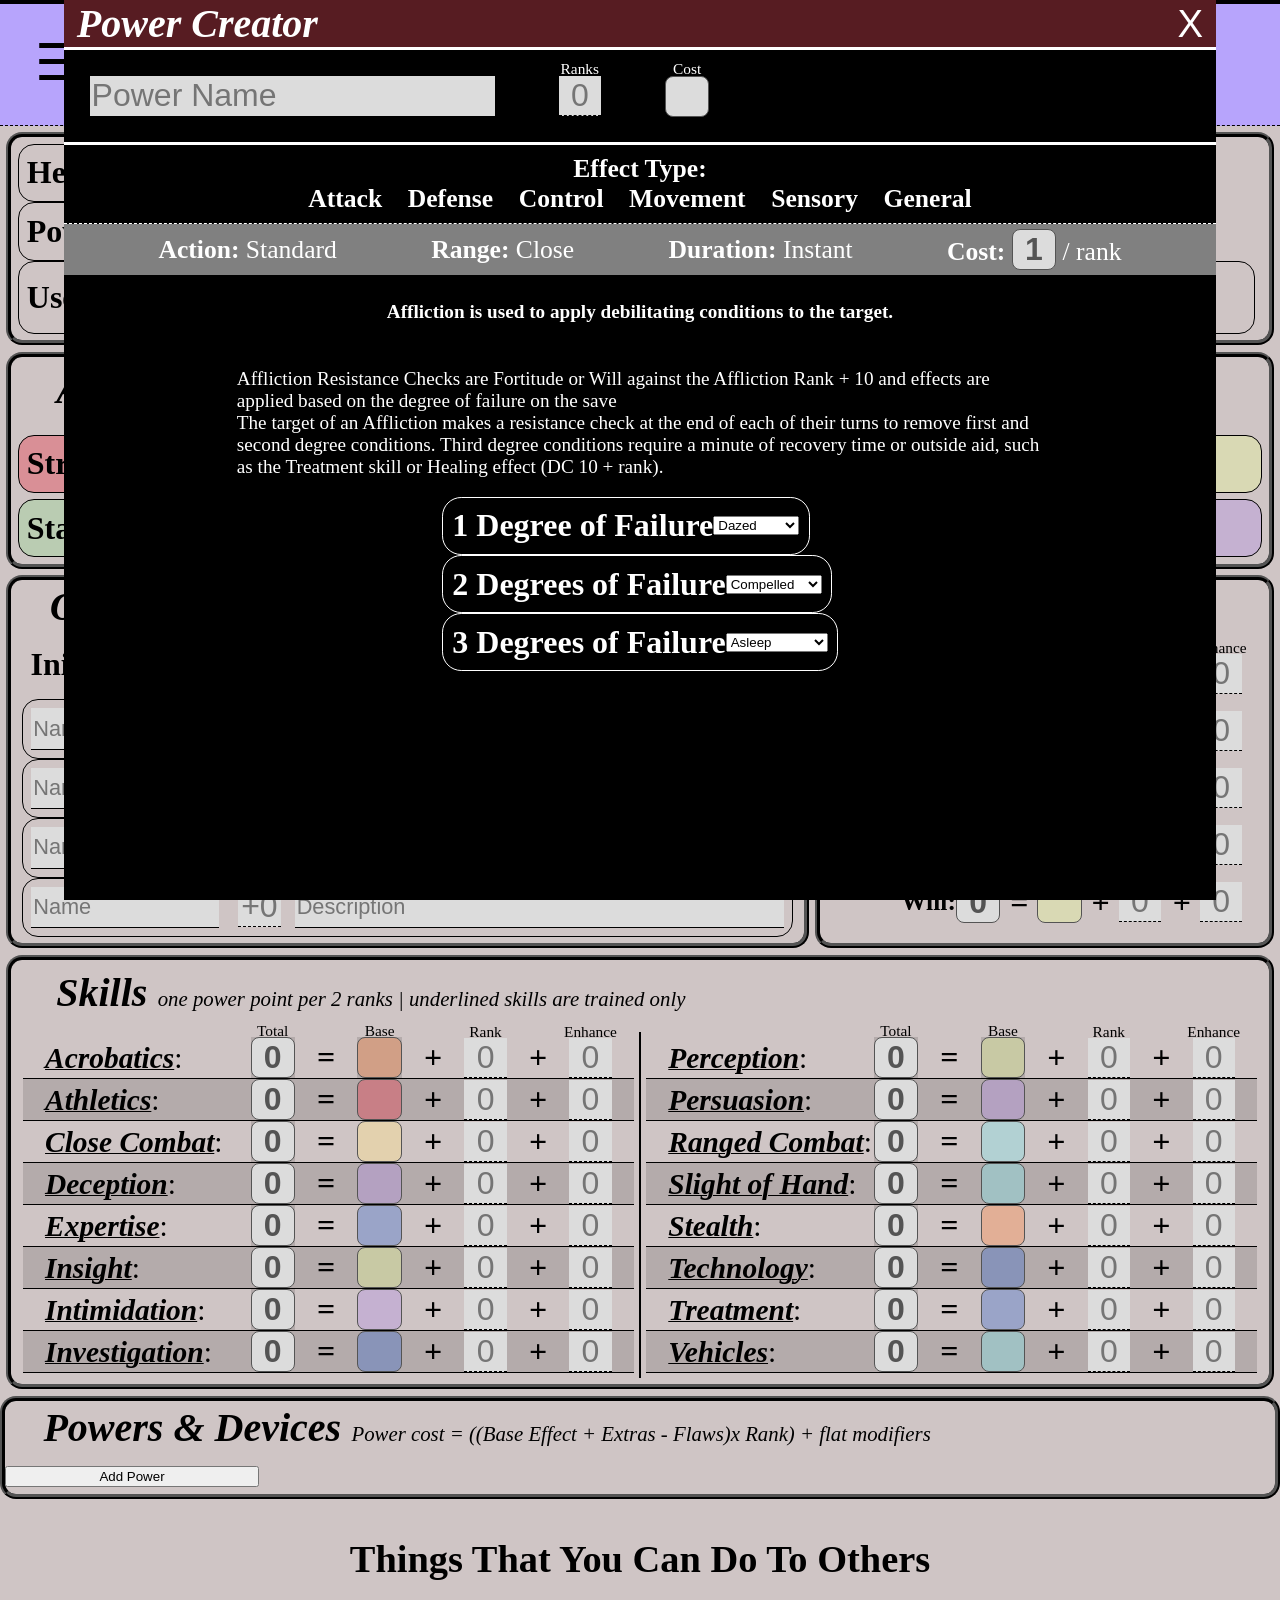
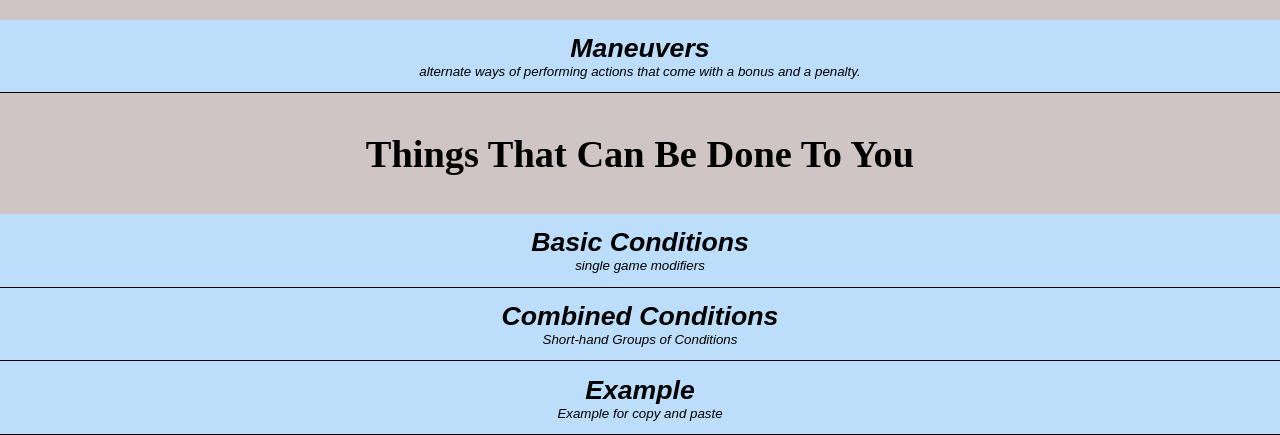
==== commit a8350282: "update mostly involving the power powerCreator" ====
--- a/index.html
+++ b/index.html
@@ -7,13 +7,20 @@
     <link rel="stylesheet" href="CSS/style.css">
     <script src="JS/script.js" defer></script>
     <script src="JS/sheetManager.js" defer></script>
+    <script src="JS/powerCreator.js" defer></script>
     <title>M&M SmartSheet</title>
 </head>
 
 <body>
-    <div id="sectionSeparator">
+    <div id="Header">
+        <div class="menu">
+            <button type="button" id="hamburger">&#9776;</button>
+            <div id="menu" class="">
+                <a href="info.html">Combat</a>
+                <a href="powers.html">Powers</a>
+            </div>
+        </div>
         <H2>Character Sheet</H2>
-        <a href="Materials/Mutants & Masterminds 3 - Heros Handbook Deluxe.pdf" target="_blank">Tester</a>
     </div>
     <div id="characterinfo">
         <div id="basicinfo">
@@ -485,6 +492,224 @@
                     </div>
                 </div>
             </div>
+        </div>
+
+        <div id="PowersAndDevices">
+            <div class="sectionTitle">
+                <H1>Powers & Devices</H1>
+                <p>Power cost = ((Base Effect + Extras - Flaws)x Rank) + flat modifiers</p>
+            </div>
+            <div id="" class="Power">
+            <p>
+            </div>
+            <button id="addPower">Add Power</button>
+            <div id="powerCreator" class="active">
+                <div id="powerCreatorHeader">
+                    <div class="sectionTitle">
+                        <h1>Power Creator</h1>
+                    </div>
+                    <button id="powerCreatorExitButton">X</button>
+                </div>
+                <div id="powerinfoWrapper">
+                    <input type="text" placeholder="Power Name">
+                    <div class="inputmarker">
+                        <label>Ranks</label>
+                        <input type="number" placeholder="0">
+                    </div>
+                    <div class="inputmarker">
+                        <label> cost </label>
+                        <input type="number" disabled>
+                    </div>
+                </div>
+                <div class="effectWrapper">
+                    <div class="radiowrapper">
+                        <H4>Effect Type:</H4>
+                        <div class="radiogroup">
+                            <input type="radio" name="effectType" value="Attack" id="Attack" class="effectType"
+                                data-group="attackEffects">
+                            <label for="Attack">Attack</label>
+                            <input type="radio" name="effectType" value="Defense" id="Defense" class="effectType"
+                                data-group="defenseEffects">
+                            <label for="Defense">Defense</label>
+                            <input type="radio" name="effectType" value="Control" id="Control" class="effectType"
+                                data-group="controlEffects">
+                            <label for="Control">Control</label>
+                            <input type="radio" name="effectType" value="Movement" id="Movement" class="effectType"
+                                data-group="movementEffects">
+                            <label for="Movement">Movement</label>
+                            <input type="radio" name="effectType" value="Sensory" id="Sensory" class="effectType"
+                                data-group="sensoryEffects">
+                            <label for="Sensory">Sensory</label>
+                            <input type="radio" name="effectType" value="General" id="General" class="effectType"
+                                data-group="generalEffects">
+                            <label for="General">General</label>
+                        </div>
+                    </div>
+                    <div id="attackEffects" class="effectGroup radiowrapper">
+                        <div class="radiogroup">
+                            <input type='radio' name='effect' value='Affliction' id='Affliction'>
+                            <label for='Affliction'>Affliction</label>
+                            <input type='radio' name='effect' value='Damage' id='Damage'>
+                            <label for='Damage'>Damage</label>
+                            <input type='radio' name='effect' value='Nullify' id='Nullify'>
+                            <label for='Nullify'>Nullify</label>
+                            <input type='radio' name='effect' value='Weaken' id='Weaken'>
+                            <label for='Weaken'>Weaken</label>
+                        </div>
+                    </div>
+                    <div id="defenseEffects" class="effectGroup radiowrapper">
+                        <div class="radiogroup">
+                            <input type='radio' name='effect' value='Deflect' id='Deflect'>
+                            <label for='Deflect'>Deflect</label>
+                            <input type='radio' name='effect' value='Immunity' id='Immunity'>
+                            <label for='Immunity'>Immunity</label>
+                            <input type='radio' name='effect' value='Protection' id='Protection'>
+                            <label for='Protection'>Protection</label>
+                            <input type='radio' name='effect' value='Regeneration' id='Regeneration'>
+                            <label for='Regeneration'>Regeneration</label>
+                            <input type='radio' name='effect' value='Immortality' id='Immortality'>
+                            <label for='Immortality'>Immortality</label>
+                        </div>
+                    </div>
+                    <div id="controlEffects" class="effectGroup radiowrapper">
+                        <div class="radiogroup">
+                            <input type='radio' name='effect' value='Environment' id='Environment'>
+                            <label for='Environment'>Environment</label>
+                            <input type='radio' name='effect' value='Illusion' id='Illusion'>
+                            <label for='Illusion'>Illusion</label>
+                            <input type='radio' name='effect' value='Create' id='Create'>
+                            <label for='Create'>Create</label>
+                            <input type='radio' name='effect' value='Move Object' id='Move Object'>
+                            <label for='Move Object'>Move Object</label>
+                            <input type='radio' name='effect' value='Summon' id='Summon'>
+                            <label for='Summon'>Summon</label>
+                            <input type='radio' name='effect' value='Transform' id='Transform'>
+                            <label for='Transform'>Transform</label>
+                            <input type='radio' name='effect' value='Luck Control' id='Luck Control'>
+                            <label for='Luck Control'>Luck Control</label>
+                        </div>
+                    </div>
+                    <div id="movementEffects" class="effectGroup radiowrapper">
+                        <div class="radiogroup">
+                            <input type='radio' name='effect' value='Burrowing' id='Burrowing'>
+                            <label for='Burrowing'>Burrowing</label>
+                            <input type='radio' name='effect' value='Leaping' id='Leaping'>
+                            <label for='Leaping'>Leaping</label>
+                            <input type='radio' name='effect' value='Speed' id='Speed'>
+                            <label for='Speed'>Speed</label>
+                            <input type='radio' name='effect' value='Swimming' id='Swimming'>
+                            <label for='Swimming'>Swimming</label>
+                            <input type='radio' name='effect' value='Flight' id='Flight'>
+                            <label for='Flight'>Flight</label>
+                            <input type='radio' name='effect' value='Movement' id='Movement'>
+                            <label for='Movement'>Movement</label>
+                            <input type='radio' name='effect' value='Teleport' id='Teleport'>
+                            <label for='Teleport'>Teleport</label>
+                        </div>
+                    </div>
+                    <div id="sensoryEffects" class="effectGroup radiowrapper">
+                        <div class="radiogroup">
+                            <input type='radio' name='effect' value='Senses' id='Senses'>
+                            <label for='Senses'>Senses</label>
+                            <input type='radio' name='effect' value='Remote Sensing' id='Remote Sensing'>
+                            <label for='Remote Sensing'>Remote Sensing</label>
+                            <input type='radio' name='effect' value='Comprehend' id='Comprehend'>
+                            <label for='Comprehend'>Comprehend</label>
+                            <input type='radio' name='effect' value='Concealment' id='Concealment'>
+                            <label for='Concealment'>Concealment</label>
+                            <input type='radio' name='effect' value='Mind Reading' id='Mind Reading'>
+                            <label for='Mind Reading'>Mind Reading</label>
+                            <input type='radio' name='effect' value='Communication' id='Communication'>
+                            <label for='Communication'>Communication</label>
+                        </div>
+                    </div>
+                    <div id="generalEffects" class="effectGroup radiowrapper">
+                        <div class="radiogroup">
+                            <input type='radio' name='effect' value='Elongation' id='Elongation'>
+                            <label for='Elongation'>Elongation</label>
+                            <input type='radio' name='effect' value='Extra Limbs' id='Extra Limbs'>
+                            <label for='Extra Limbs'>Extra Limbs</label>
+                            <input type='radio' name='effect' value='Feature' id='Feature'>
+                            <label for='Feature'>Feature</label>
+                            <input type='radio' name='effect' value='Quickness' id='Quickness'>
+                            <label for='Quickness'>Quickness</label>
+                            <input type='radio' name='effect' value='Growth' id='Growth'>
+                            <label for='Growth'>Growth</label>
+                            <input type='radio' name='effect' value='Healing' id='Healing'>
+                            <label for='Healing'>Healing</label>
+                            <input type='radio' name='effect' value='Shrinking' id='Shrinking'>
+                            <label for='Shrinking'>Shrinking</label>
+                            <input type='radio' name='effect' value='Insubstantial' id='Insubstantial'>
+                            <label for='Insubstantial'>Insubstantial</label>
+                            <input type='radio' name='effect' value='Morph' id='Morph'>
+                            <label for='Morph'>Morph</label>
+                            <input type='radio' name='effect' value='Variable' id='Variable'>
+                            <label for='Variable'>Variable</label>
+                            <input type='radio' name='effect' value='Enhanced Trait' id='Enhanced Trait'>
+                            <label for='Enhanced Trait'>Enhanced Trait</label>
+                        </div>
+                    </div>
+                    <div id="effectDescriptions">
+                        <div id="AfflictionDescription" class="effectDescription">
+                            <div class="descriptionHeader">
+                                <p><strong>Action:</strong> Standard</p>
+                                <p><strong>Range:</strong> Close </p>
+                                <p><strong>Duration:</strong> Instant </p>
+                                <p><strong>Cost:</strong> <input type="number" id="afflictionCost" value="1" disabled> /
+                                    rank</p>
+                            </div>
+                            <h4>Affliction is used to apply debilitating conditions to the target. </h4>
+                            <p>Affliction Resistance Checks are Fortitude or Will against the Affliction Rank + 10 and
+                                effects are applied based on the degree of failure on the save <br>
+                                The target of an Affliction makes a resistance check at the end of each of their turns to
+                                remove first and second degree conditions. Third degree conditions require a minute of
+                                recovery time or outside aid, such as the Treatment skill or Healing effect (DC 10 +
+                                rank).
+                            </p>
+                            <div id="afflictionConditions">
+                                <div class="inputgroup">
+                                    <label>1 Degree of Failure</label>
+                                    <select name="afflictionConditions1" id="afflictionConditions1">
+                                        <option value="Dazed">Dazed</option>
+                                        <option value="Entranced">Entranced</option>
+                                        <option value="Fatigued">Fatigued</option>
+                                        <option value="Hindered">Hindered</option>
+                                        <option value="Impaired">Impaired</option>
+                                        <option value="Vulnerable">Vulnerable</option>
+                                    </select>
+                                </div>
+                                <div class="inputgroup">
+                                    <label>2 Degrees of Failure</label>
+                                    <select name="afflictionConditions2" id="afflictionConditions2">
+                                        <option value="Compelled">Compelled</option>
+                                        <option value="Defenseless">Defenseless</option>
+                                        <option value="Disabled">Disabled</option>
+                                        <option value="Exhausted">Exhausted</option>
+                                        <option value="Immobile">Immobile</option>
+                                        <option value="Prone">Prone</option>
+                                        <option value="Stunned">Stunned</option>
+                                    </select>
+                                </div>
+                                <div class="inputgroup">
+                                    <label>3 Degrees of Failure</label>
+                                    <select name="afflictionConditions3" id="afflictionConditions3">
+                                        <option value="Asleep">Asleep</option>
+                                        <option value="Controlled">Controlled</option>
+                                        <option value="Incapacitated">Incapacitated</option>
+                                        <option value="Paralyzed">Paralyzed</option>
+                                        <option value="Transformed">Transformed</option>
+                                        <option value="Unaware">Unaware</option>
+                                    </select>
+                                </div>
+                            </div>
+                        </div>
+                    </div>
+                </div>
+            </div>
+        </div>
+
+        <div id="advantages">
+            <div></div>
         </div>
     </div>
     <div id="sectionSeparator">
@@ -696,5 +921,77 @@
         </div>
     </div>
 </body>
+<datalist id="effectTypes">
+    <option value="Attack">Attack</option>
+    <option value="Defense">Defense</option>
+    <option value="Control">Control</option>
+    <option value="Movement">Movement</option>
+    <option value="Sensory">Sensory</option>
+    <option value="General">General</option>
+
+</datalist>
+<datalist id="Effects">
+    <option value='Affliction'>
+    <option value='Alternate Form'>
+    <option value='Blast'>
+    <option value='Burrowing'>
+    <option value='Communication'>
+    <option value='Comprehend'>
+    <option value='Concealment'>
+    <option value='Create'>
+    <option value='Damage'>
+    <option value='Dazzle'>
+    <option value='Deflect'>
+    <option value='Duplication'>
+    <option value='Element Control'>
+    <option value='Elongation'>
+    <option value='Energy Absorption'>
+    <option value='Energy Aura'>
+    <option value='Energy Control'>
+    <option value='Enhanced Trait'>
+    <option value='Environment'>
+    <option value='Extra Limbs'>
+    <option value='Feature'>
+    <option value='Flight'>
+    <option value='Force Field'>
+    <option value='Growth'>
+    <option value='Healing'>
+    <option value='Illusion'>
+    <option value='Immortality'>
+    <option value='Immunity'>
+    <option value='Insubstantial'>
+    <option value='Invisibility'>
+    <option value='Leaping'>
+    <option value='Luck Control'>
+    <option value='Magic'>
+    <option value='Mental Blast'>
+    <option value='Mimic'>
+    <option value='Mind Control'>
+    <option value='Mind Reading'>
+    <option value='Morph'>
+    <option value='Move Object'>
+    <option value='Movement'>
+    <option value='Nullify'>
+    <option value='Power-Lifting'>
+    <option value='Protection'>
+    <option value='Quickness'>
+    <option value='Regeneration'>
+    <option value='Remote Sensing'>
+    <option value='Senses'>
+    <option value='Shapeshift'>
+    <option value='Shrinking'>
+    <option value='Sleep'>
+    <option value='Snare'>
+    <option value='Speed'>
+    <option value='Strike'>
+    <option value='Suffocation'>
+    <option value='Summon'>
+    <option value='Super-Speed'>
+    <option value='Swimming'>
+    <option value='Teleport'>
+    <option value='Transform'>
+    <option value='Variable'>
+    <option value='Weaken'>
+</datalist>
 
 </html>
--- a/CSS/style.css
+++ b/CSS/style.css
@@ -3,6 +3,9 @@
     --body-bg: rgb(207, 197, 197);
     --input-color: gainsboro;
     --error-color: rgb(248, 53, 53);
+    --button-color: rgb(180, 206, 245);
+    --hover-shade: rgb(255, 255, 255);
+    --accent-color: rgb(87, 28, 34);
     /* ability colors */
     --str-color: rgba(231 62 79/.4);
     --agl-color: rgba(252 141 79/.4);
@@ -33,6 +36,96 @@
     background-color: var(--body-bg);
 }
 
+/* #region Header & Menu*/
+#Header {
+    display: flex;
+    align-content: center;
+    border-bottom: 1px dashed;
+    border-top: 4px solid;
+    background-color: rgb(183, 164, 252);
+}
+
+.menu {
+    position: relative;
+    margin: 1.5vw;
+    width: 6vw;
+    aspect-ratio: 1 / 1;
+}
+
+#hamburger {
+    background-color: transparent;
+    border: none;
+    border-radius: 100%;
+    position: absolute;
+    text-align: center;
+    font-size: 4vw;
+    cursor: pointer;
+    width: 6vw;
+    aspect-ratio: 1 / 1;
+}
+
+#menu {
+    max-height: 0%;
+    overflow: hidden;
+    top: 100%;
+    display: flex;
+    flex-direction: column;
+    position: absolute;
+    overflow: hidden;
+
+    a {
+        position: relative;
+        font-size: 4vw;
+        background-color: var(--button-color);
+        padding: .5vw;
+        width: 25vw;
+        border: 3px solid black;
+        border-top: none;
+        text-align: center;
+        text-decoration: none;
+        transition: background-color .2s;
+    }
+
+    a:hover {
+        background-color: color-mix(in srgb, var(--button-color)80%, var(--hover-shade));
+    }
+
+    :first-child {
+        border-top: 3px solid black;
+    }
+}
+
+#menu.enabled {
+    /* top: 100%;
+    display: flex;
+    flex-direction: column;
+    position: absolute; */
+    max-height: 100vh;
+    transition: max-height 1s linear 0s;
+    /* overflow: hidden; */
+
+    /* a{
+        position: relative;
+        font-size: 4vw;
+        background-color: var(--button-color);
+        padding: .5vw;
+        width: 25vw;
+        border: 3px solid black;
+        border-top: none;
+        text-align: center;
+        text-decoration: none;
+        transition: background-color .2s;
+    }
+    
+    a:hover{
+        background-color: color-mix(in srgb, var(--button-color)80%,  var(--hover-shade));
+    }
+    :first-child{
+        border-top: 3px solid black;
+    } */
+}
+
+/* #endregion */
 /* #region collapsables */
 .active, .title:hover {
     background-color: rgb(227, 241, 252);
@@ -138,12 +231,10 @@
 h2 {
     text-align: center;
     text-transform: capitalize;
-    font-size: 2em;
-    padding: 1em;
+    font-size: 3vw;
+    padding: 3vw;
     margin: auto;
-    border-bottom: 1px dashed;
-    border-top: 4px solid;
-    background-color: rgb(183, 164, 252);
+
 }
 
 h3 {
@@ -304,6 +395,7 @@
 
 .error, .TDConflict, .TPConflict, .TDPConflict {
     color: var(--error-color);
+    cursor: pointer;
 }
 
 .error:hover+.errorflag {
@@ -576,18 +668,19 @@
 #skillList {
     display: grid;
     grid-template-columns: repeat(2, 1fr);
-    
-    .skillSplitter:first-child{
+
+    .skillSplitter:first-child {
         border-right: .1vw solid;
     }
 
-    .skillSplitter:last-child{
+    .skillSplitter:last-child {
         border-left: .1vw solid;
     }
 
     .skillSplitter {
         margin: 0;
         padding: .4vw;
+
         div:nth-child(even) {
             background-color: rgb(180, 171, 171);
         }
@@ -613,4 +706,143 @@
             }
         }
     }
+}
+
+#PowersAndDevices {
+    border: 5px ridge black;
+    border-radius: 1em;
+    padding-bottom: .5vw;
+    position: relative;
+    display: grid;
+    grid-template-columns: repeat(5, 1fr);
+
+}
+
+#powerCreator {
+    display: none;
+}
+
+#powerCreator.active {
+    display: block;
+    position: fixed;
+    background-color: rgba(0, 0, 0, 1);
+    height: 100vh;
+    width: 90vw;
+    top: 0vh;
+    left: 5vw;
+    z-index: 1000;
+    color: white;
+    overflow-y: auto;
+
+    #powerCreatorHeader {
+        display: flex;
+        top: 0;
+        right: 0;
+        width: auto;
+        color: white;
+        border-bottom: 3px white solid;
+        background-color: var(--accent-color);
+
+        .sectionTitle {
+            width: 100%;
+            padding: 0%;
+            margin-left: 1vw;
+        }
+
+        #powerCreatorExitButton {
+            font-size: 3vw;
+            align-self: self-end;
+            color: white;
+            background-color: transparent;
+            border: none;
+            padding-right: 1vw;
+        }
+    }
+
+    #powerinfoWrapper {
+        display: flex;
+        gap: 5vw;
+        padding: 2vw;
+        border-bottom: white 3px solid;
+    }
+
+    .radiowrapper {
+        display: flex;
+        flex-direction: column;
+        align-content: baseline;
+        border-bottom: white dashed 1px;
+        padding: 1vh;
+        padding-left: 2vw;
+        padding-right: 2vw;
+        align-items: center;
+
+        h4 {
+            font-size: 2vw;
+            text-align: start;
+            margin: 0;
+            padding: 0;
+
+        }
+
+        .radiogroup {
+            margin: 0vw 3vw;
+            padding: 0;
+            display: flex;
+            justify-content: space-between;
+            flex-wrap: wrap;
+
+            input {
+                display: none;
+            }
+
+            label {
+                font-size: 2vw;
+                padding: 0vw 1vw;
+                height: auto;
+                align-self: center;
+            }
+
+            input:checked+label {
+                text-decoration: underline;
+            }
+        }
+    }
+
+    #attackEffects, #defenseEffects, #controlEffects, #movementEffects, #sensoryEffects, #generalEffects {
+        display: none;
+    }
+
+
+}
+
+.effectDescription {
+    font-size: 1.5vw;
+    display: flex;
+    flex-direction: column;
+    align-items: center;
+
+    .descriptionHeader {
+        display: flex;
+        justify-content: space-evenly;
+        font-size: 2vw;
+        align-items: center;
+        background-color: gray;
+        height: 4vw;
+        width: 100%;
+        padding: 0;
+        margin: 0;
+
+
+        p {
+            padding: 0;
+            width: fit-content;
+        }
+    }
+
+    p {
+        width: 70%;
+
+    }
+
+    
 }
